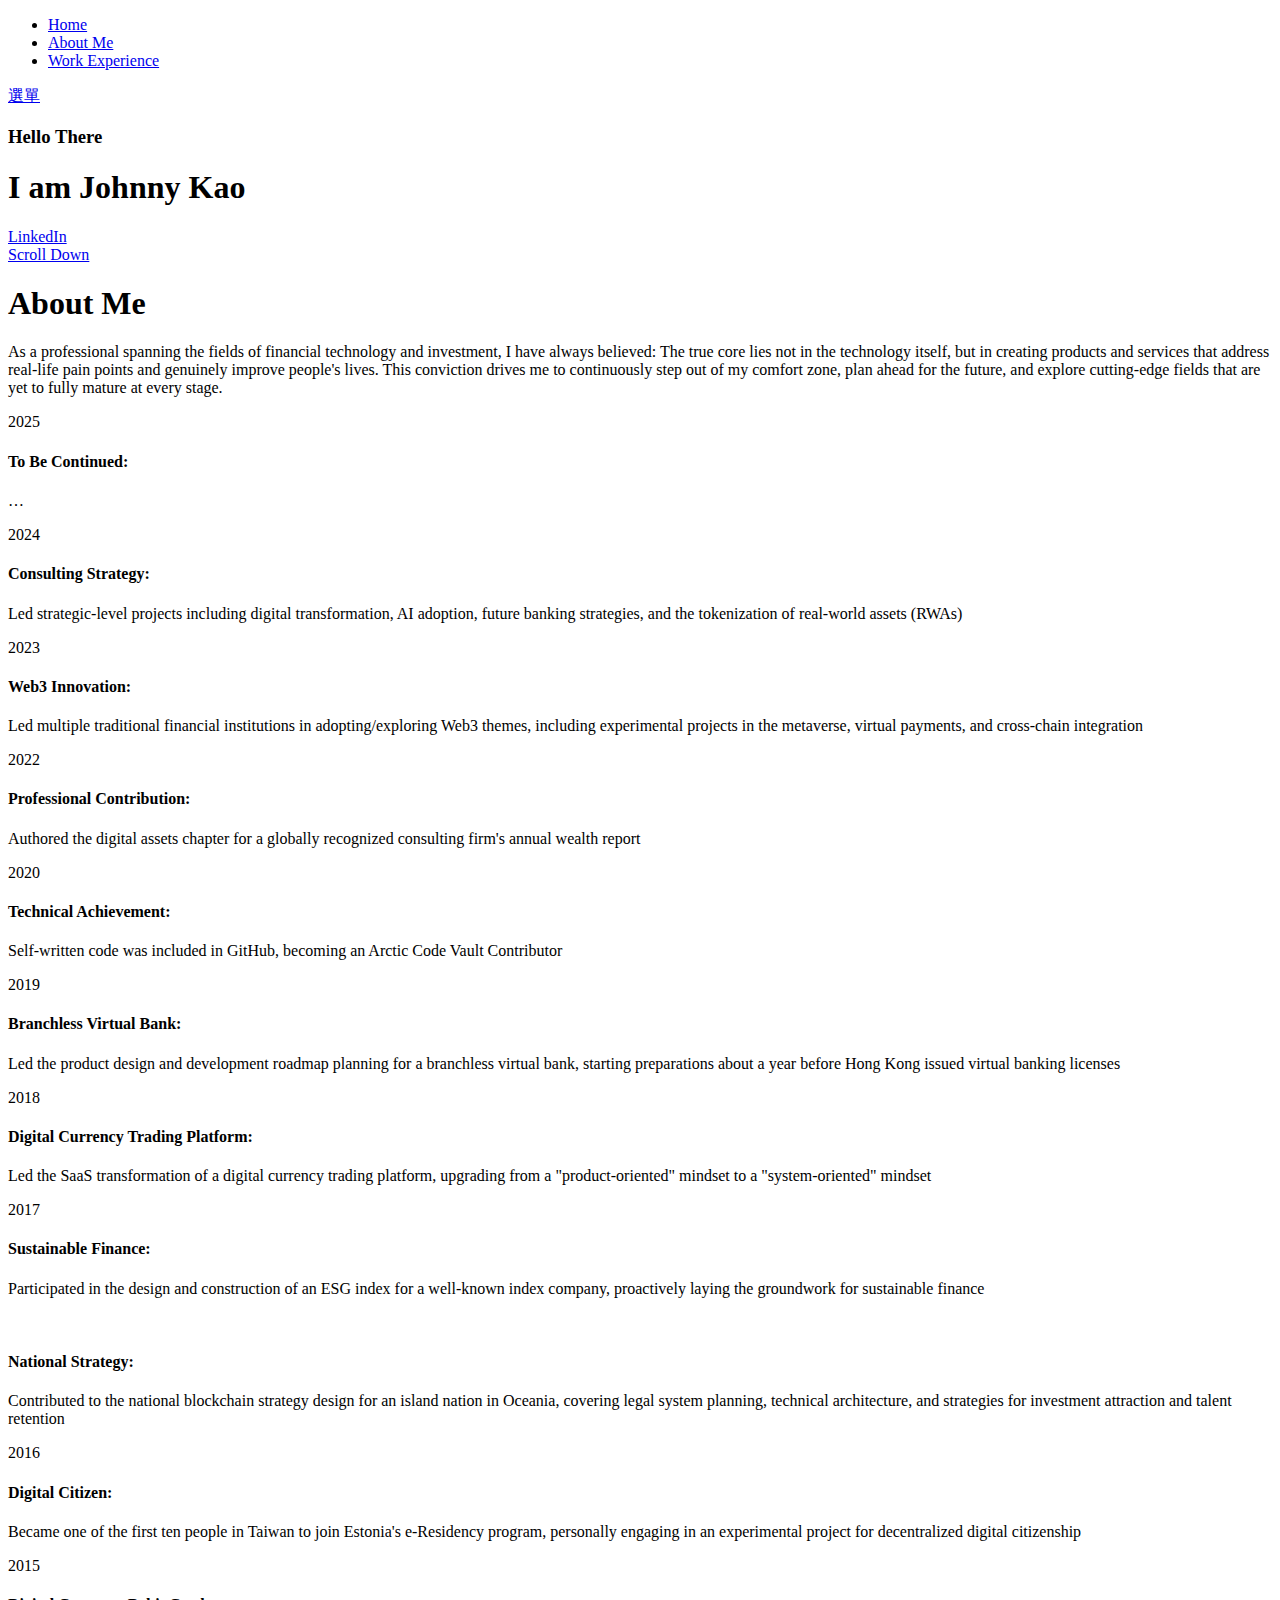
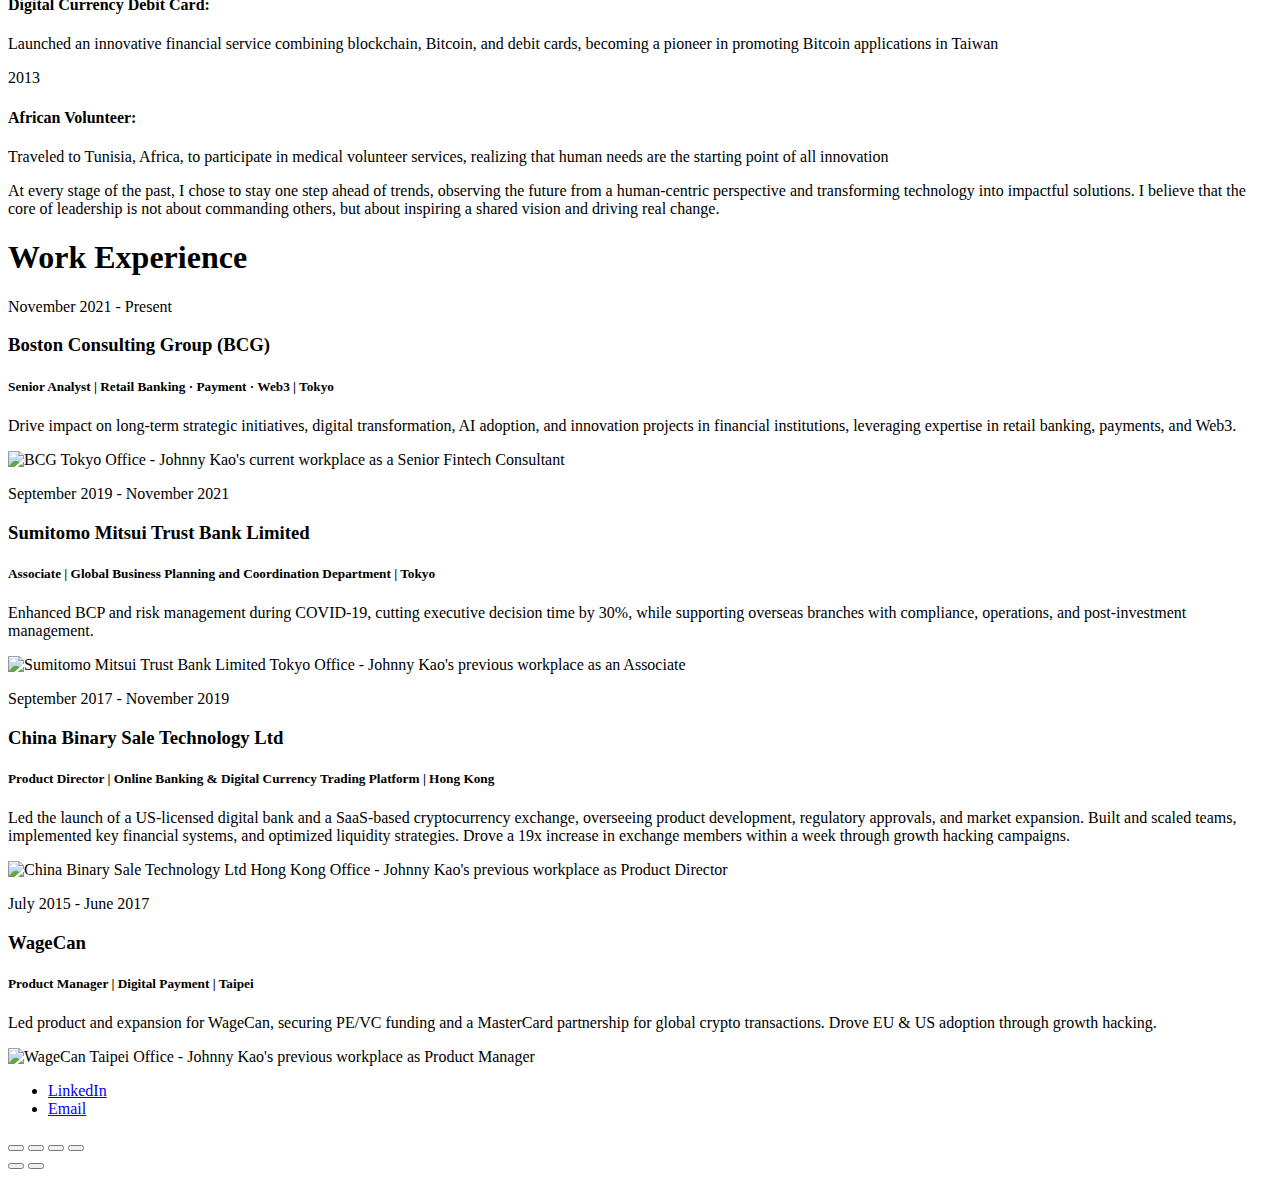
==== index.html @ 80576da8 "Update 20250325_v2" ====
<!DOCTYPE html>
<!--[if lt IE 9 ]><html class="no-js oldie" lang="en"> <![endif]-->
<!--[if IE 9 ]><html class="no-js oldie ie9" lang="en"> <![endif]-->
<!--[if (gte IE 9)|!(IE)]><!-->
<html class="no-js" lang="en">
<!--<![endif]-->

<head>
    <!--- basic page needs
    ================================================== -->
    <meta charset="utf-8">
    <title>Johnny Kao | Tokyo Fintech Consultant | Digital Transformation Expert</title>
    <meta name="description" content="Johnny Kao is a Tokyo-based fintech consultant specializing in digital transformation, retail banking, PE/VC, and Web3 blockchain. Expert in financial technology consulting, digital banking optimization, and blockchain strategy in Tokyo.">
    <meta name="keywords" content="Tokyo fintech consultant, digital transformation, retail banking, PE/VC, Web3 blockchain, financial technology, digital banking, blockchain strategy, Tokyo consultant">
    <meta name="author" content="Johnny Kao">
    
    <!-- Open Graph / Facebook -->
    <meta property="og:type" content="website">
    <meta property="og:url" content="https://johnnykao.com/">
    <meta property="og:title" content="Johnny Kao | Tokyo Fintech Consultant">
    <meta property="og:description" content="Expert fintech consulting services in Tokyo specializing in digital transformation, retail banking, PE/VC, and Web3 blockchain.">
    <meta property="og:image" content="images/hero-bg.jpg">

    <!-- Twitter -->
    <meta property="twitter:card" content="summary_large_image">
    <meta property="twitter:url" content="https://johnnykao.com/">
    <meta property="twitter:title" content="Johnny Kao | Tokyo Fintech Consultant">
    <meta property="twitter:description" content="Expert fintech consulting services in Tokyo specializing in digital transformation, retail banking, PE/VC, and Web3 blockchain.">
    <meta property="twitter:image" content="images/hero-bg.jpg">

    <!-- mobile specific metas
    ================================================== -->
    <meta name="viewport" content="width=device-width, initial-scale=1">
    <!-- CSS
    ================================================== -->
    <link rel="stylesheet" href="css/base.css">
    <link rel="stylesheet" href="css/vendor.css">
    <link rel="stylesheet" href="css/main.css">
    <link rel="stylesheet" href="css/custom.css">
    <!-- script
    ================================================== -->
    <script async src="//busuanzi.ibruce.info/busuanzi/2.3/busuanzi.pure.mini.js"></script>
    <script src="js/modernizr.js" defer></script>
    <script src="js/pace.min.js" defer></script>
    <!-- favicons
    ================================================== -->
    <link rel="shortcut icon" href="favicon.ico" type="image/x-icon">
    <link rel="icon" href="favicon.ico" type="image/x-icon">
    <!-- 结构化数据 -->
    <script type="application/ld+json">
    {
      "@context": "https://schema.org",
      "@type": "Person",
      "name": "Johnny Kao",
      "jobTitle": "Senior Fintech Consultant",
      "url": "https://johnnykao.com",
      "sameAs": [
        "https://linkedin.johnnykao.com/"
      ],
      "knowsAbout": ["Digital Transformation", "Retail Banking", "PE/VC", "Web3 Blockchain", "Fintech"],
      "worksFor": {
        "@type": "Organization",
        "name": "Boston Consulting Group (BCG)",
        "location": "Tokyo"
      }
    }
    </script>
    <!-- 预加载关键资源 -->
    <link rel="preload" href="js/jquery-3.2.1.min.js" as="script">
    <link rel="preload" href="js/main.js" as="script">

    <!-- Google tag (gtag.js) -->
<script async src="https://www.googletagmanager.com/gtag/js?id=G-J03Z8DF9NX"></script>
<script>
  window.dataLayer = window.dataLayer || [];
  function gtag(){dataLayer.push(arguments);}
  gtag('js', new Date());

  gtag('config', 'G-J03Z8DF9NX');
</script>
</head>

<body id="top">
    <!-- header
    ================================================== -->
    <header class="s-header">
<!--         <div class="header-logo">
            <a class="site-logo" href="index.html"><img src="images/logo.png" alt="Homepage"></a>
        </div> -->
        <nav class="header-nav-wrap">
            <ul class="header-nav">
                <li><a href="#home" class="nav-link">Home</a></li>
                <li><a href="#about" class="nav-link">About Me</a></li>
                <li><a href="#work-experience" class="nav-link">Work Experience</a></li>
            </ul>
        </nav>
        <a class="header-menu-toggle" href="#0"><span>選單</span></a>
    </header> <!-- end s-header -->
    <!-- home
   ================================================== -->
    <section id="home" class="s-home page-hero target-section" data-parallax="scroll" data-image-src="images/hero-bg.jpg" data-natural-width=3000 data-natural-height=2000 data-position-y=center>
        <div class="overlay"></div>
        <!-- <div class="shadow-overlay"></div> -->
        <div class="home-content">
            <div class="row home-content__main">
                <h3>Hello There</h3>
                <h1>
                    I am Johnny Kao <br>
                </h1>
                <div class="home-content__buttons">
<!--                     <a href="https://indeedinvest.info/blog/" class="btn btn--stroke" target="_blank">
                        企鵝旅行手札
                    </a> -->
                    <a href="https://linkedin.johnnykao.com/" class="btn btn--stroke" target="_blank">
                        LinkedIn
                    </a>
                </div>
                <div class="home-content__scroll">
                    <a href="#about" class="scroll-link smoothscroll">
                        <span>Scroll Down</span>
                    </a>
                </div>
            </div>
        </div> <!-- end home-content -->
    </section> <!-- end s-home -->
    <!-- about
    ================================================== -->
    <section id="about" class="s-about target-section">
        <div class="row narrow text-center">
            <div class="col-full">
                <h1>About Me</h1>
            </div>
        </div>
        
        <div class="row narrow has-bottom-sep">
            <!-- 分割线会显示在这里 -->
        </div>

        <div class="row narrow">
			<div class="col-full text-center">
                <div class="about-text">
                    
                    <p>As a professional spanning the fields of financial technology and investment, I have always believed:

<bold>The true core lies not in the technology itself, but in creating products and services that address real-life pain points and genuinely improve people's lives.</bold>

This conviction drives me to continuously step out of my comfort zone, plan ahead for the future, and explore cutting-edge fields that are yet to fully mature at every stage.</p>
                </div>
            </div>
        </div>

        <!-- 时间轴部分 -->
<div class="row">
    <div class="col-full">
        <div class="milestone-timeline">
            <div class="milestone-item">
                <div class="milestone-year">2025</div>
                <div class="milestone-content">
                    <h4>To Be Continued:</h4>
                    <p>…</p>
                </div>
            </div>

            <div class="milestone-item">
                <div class="milestone-year">2024</div>
                <div class="milestone-content">
                    <h4>Consulting Strategy:</h4>
                    <p>Led strategic-level projects including digital transformation, AI adoption, future banking strategies, and the tokenization of real-world assets (RWAs)</p>
                </div>
            </div>

            <div class="milestone-item">
                <div class="milestone-year">2023</div>
                <div class="milestone-content">
                    <h4>Web3 Innovation:</h4>
                    <p>Led multiple traditional financial institutions in adopting/exploring Web3 themes, including experimental projects in the metaverse, virtual payments, and cross-chain integration</p>
                </div>
            </div>

            <div class="milestone-item">
                <div class="milestone-year">2022</div>
                <div class="milestone-content">
                    <h4>Professional Contribution:</h4>
                    <p>Authored the digital assets chapter for a globally recognized consulting firm's annual wealth report</p>
                </div>
            </div>

            <div class="milestone-item">
                <div class="milestone-year">2020</div>
                <div class="milestone-content">
                    <h4>Technical Achievement:</h4>
                    <p>Self-written code was included in GitHub, becoming an Arctic Code Vault Contributor</p>
                </div>
            </div>

            <div class="milestone-item">
                <div class="milestone-year">2019</div>
                <div class="milestone-content">
                    <h4>Branchless Virtual Bank:</h4>
                    <p>Led the product design and development roadmap planning for a branchless virtual bank, starting preparations about a year before Hong Kong issued virtual banking licenses</p>
                </div>
            </div>

            <div class="milestone-item">
                <div class="milestone-year">2018</div>
                <div class="milestone-content">
                    <h4>Digital Currency Trading Platform:</h4>
                    <p>Led the SaaS transformation of a digital currency trading platform, upgrading from a "product-oriented" mindset to a "system-oriented" mindset</p>
                </div>
            </div>

            <div class="milestone-item">
                <div class="milestone-year">2017</div>
                <div class="milestone-content">
                    <h4>Sustainable Finance:</h4>
                    <p>Participated in the design and construction of an ESG index for a well-known index company, proactively laying the groundwork for sustainable finance</p>
                    <br>
                    <h4>National Strategy:</h4>
                    <p>Contributed to the national blockchain strategy design for an island nation in Oceania, covering legal system planning, technical architecture, and strategies for investment attraction and talent retention</p>
                </div>
            </div>

            <div class="milestone-item">
                <div class="milestone-year">2016</div>
                <div class="milestone-content">
                    <h4>Digital Citizen:</h4>
                    <p>Became one of the first ten people in Taiwan to join Estonia's e-Residency program, personally engaging in an experimental project for decentralized digital citizenship</p>
                </div>
            </div>

            <div class="milestone-item">
                <div class="milestone-year">2015</div>
                <div class="milestone-content">
                    <h4>Digital Currency Debit Card:</h4>
                    <p>Launched an innovative financial service combining blockchain, Bitcoin, and debit cards, becoming a pioneer in promoting Bitcoin applications in Taiwan</p>
                </div>
            </div>

            <div class="milestone-item">
                <div class="milestone-year">2013</div>
                <div class="milestone-content">
                    <h4>African Volunteer:</h4>
                    <p>Traveled to Tunisia, Africa, to participate in medical volunteer services, realizing that human needs are the starting point of all innovation</p>
                </div>
            </div>
        </div>

        <div class="milestone-outro">
            <p>At every stage of the past, I chose to stay one step ahead of trends, observing the future from a human-centric perspective and transforming technology into impactful solutions. I believe that the core of leadership is not about commanding others, but about inspiring a shared vision and driving real change.</p>
        </div>
    </div>
</div>
</section>
    <!-- Work Experience 部分 -->
    <section id="work-experience" class="about-content--timeline">
        <div class="row narrow text-center">
            <div class="col-full">
                <h1>Work Experience</h1>
            </div>
        </div>
        
        <div class="row narrow has-bottom-sep">
            <!-- 分割线 -->
        </div>

        <div class="row about-content work-item">
            <!-- BCG -->
            <div class="col-six tab-full left">
                <div class="timeline__block">
                    <div class="timeline__header">
                        <p class="timeline__timeframe">November 2021 - Present</p>
                        <h3>Boston Consulting Group (BCG)</h3>
                        <h5>Senior Analyst | Retail Banking · Payment · Web3 | Tokyo</h5>
                    </div>
                    <div class="timeline__desc">
                        <p>Drive impact on long-term strategic initiatives, digital transformation, AI adoption, and innovation projects in financial institutions, leveraging expertise in retail banking, payments, and Web3.</p>
                    </div>
                </div>
            </div>
            <div class="col-six tab-full right">
                <div class="work-image">
                    <img src="images/bcg.jpg" alt="BCG Tokyo Office - Johnny Kao's current workplace as a Senior Fintech Consultant">
                </div>
            </div>
            </div>

        <div class="row about-content work-item">
            <!-- SMTB -->
            <div class="col-six tab-full left">
					<div class="timeline__block">
                        <div class="timeline__header">
                        <p class="timeline__timeframe">September 2019 - November 2021</p>
                        <h3>Sumitomo Mitsui Trust Bank Limited</h3>
                        <h5>Associate | Global Business Planning and Coordination Department | Tokyo</h5>
                        </div>
                        <div class="timeline__desc">
                        <p>Enhanced BCP and risk management during COVID-19, cutting executive decision time by 30%, while supporting overseas branches with compliance, operations, and post-investment management.</p>
                    </div>
                </div>
            </div>
            <div class="col-six tab-full right">
                <div class="work-image">
                    <img src="images/smtb.jpg" alt="Sumitomo Mitsui Trust Bank Limited Tokyo Office - Johnny Kao's previous workplace as an Associate">
                </div>
            </div>
                    </div>

        <div class="row about-content work-item">
            <!-- China Binary -->
            <div class="col-six tab-full left">
                    <div class="timeline__block">
                        <div class="timeline__header">
                        <p class="timeline__timeframe">September 2017 - November 2019</p>
                        <h3>China Binary Sale Technology Ltd</h3>
                        <h5>Product Director | Online Banking & Digital Currency Trading Platform | Hong Kong</h5>
                        </div>
                        <div class="timeline__desc">
                        <p>Led the launch of a US-licensed digital bank and a SaaS-based cryptocurrency exchange, overseeing product development, regulatory approvals, and market expansion. Built and scaled teams, implemented key financial systems, and optimized liquidity strategies. Drove a 19x increase in exchange members within a week through growth hacking campaigns.</p>
                        </div>
                        </div>
                        </div>
            <div class="col-six tab-full right">
                <div class="work-image">
                    <img src="images/online-bank.jpg" alt="China Binary Sale Technology Ltd Hong Kong Office - Johnny Kao's previous workplace as Product Director">
                </div>
            </div>
        </div>

        <div class="row about-content work-item">
            <!-- WageCan -->
            <div class="col-six tab-full left">
                    <div class="timeline__block">
                        <div class="timeline__header">
                        <p class="timeline__timeframe">July 2015 - June 2017</p>
                        <h3>WageCan</h3>
                        <h5>Product Manager | Digital Payment | Taipei</h5>
                        </div>
                        <div class="timeline__desc">
                        <p>Led product and expansion for WageCan, securing PE/VC funding and a MasterCard partnership for global crypto transactions. Drove EU & US adoption through growth hacking.</p>
                    </div>
                        </div>
                        </div>
            <div class="col-six tab-full right">
                <div class="work-image">
                    <img src="images/wagecan.jpg" alt="WageCan Taipei Office - Johnny Kao's previous workplace as Product Manager">
                </div>
            </div>
        </div>
    </section>
    <!-- footer
    ================================================== -->
    <footer>
        <div class="row">
            <div class="col-full">
                <ul class="footer-social">
                    <li>
                        <a rel="external nofollow" href="https://linkedin.johnnykao.com/" target="_blank">
                            <i class="im im-linkedin" aria-hidden="true"></i>
                            <span>LinkedIn</span>
                        </a>
                    </li>
                    <li>
                        <a href="mailto:johnnykao.biz@gmail.com?subject=Greeting%20via%20johnnykao.com">
                            <i class="im im-mail" aria-hidden="true"></i>
                            <span>Email</span>
                        </a>
                    </li>
                </ul>
                <div class="go-top">
                    <a class="smoothscroll" title="Back to Top" href="#top">
                        <i class="im im-arrow-up" aria-hidden="true"></i>
                    </a>
                </div>
            </div>
        </div>
    </footer>
    <!-- photoswipe background
    ================================================== -->
    <div aria-hidden="true" class="pswp" role="dialog" tabindex="-1">
        <div class="pswp__bg"></div>
        <div class="pswp__scroll-wrap">
            <div class="pswp__container">
                <div class="pswp__item"></div>
                <div class="pswp__item"></div>
                <div class="pswp__item"></div>
            </div>
            <div class="pswp__ui pswp__ui--hidden">
                <div class="pswp__top-bar">
                    <div class="pswp__counter"></div><button class="pswp__button pswp__button--close" title="Close (Esc)"></button> <button class="pswp__button pswp__button--share" title="Share"></button> <button class="pswp__button pswp__button--fs" title="Toggle fullscreen"></button> <button class="pswp__button pswp__button--zoom" title="Zoom in/out"></button>
                    <div class="pswp__preloader">
                        <div class="pswp__preloader__icn">
                            <div class="pswp__preloader__cut">
                                <div class="pswp__preloader__donut"></div>
                            </div>
                        </div>
                    </div>
                </div>
                <div class="pswp__share-modal pswp__share-modal--hidden pswp__single-tap">
                    <div class="pswp__share-tooltip"></div>
                </div><button class="pswp__button pswp__button--arrow--left" title="Previous (arrow left)"></button> <button class="pswp__button pswp__button--arrow--right" title="Next (arrow right)"></button>
                <div class="pswp__caption">
                    <div class="pswp__caption__center"></div>
                </div>
            </div>
        </div>
    </div><!-- end photoSwipe background -->
    <div id="preloader">
        <div id="loader"></div>
    </div>
    <!-- JavaScript -->
    <script src="js/jquery-3.2.1.min.js"></script>
    <script src="js/plugins.js" defer></script>
    <script src="js/main.js" defer></script>
</body>

</html>
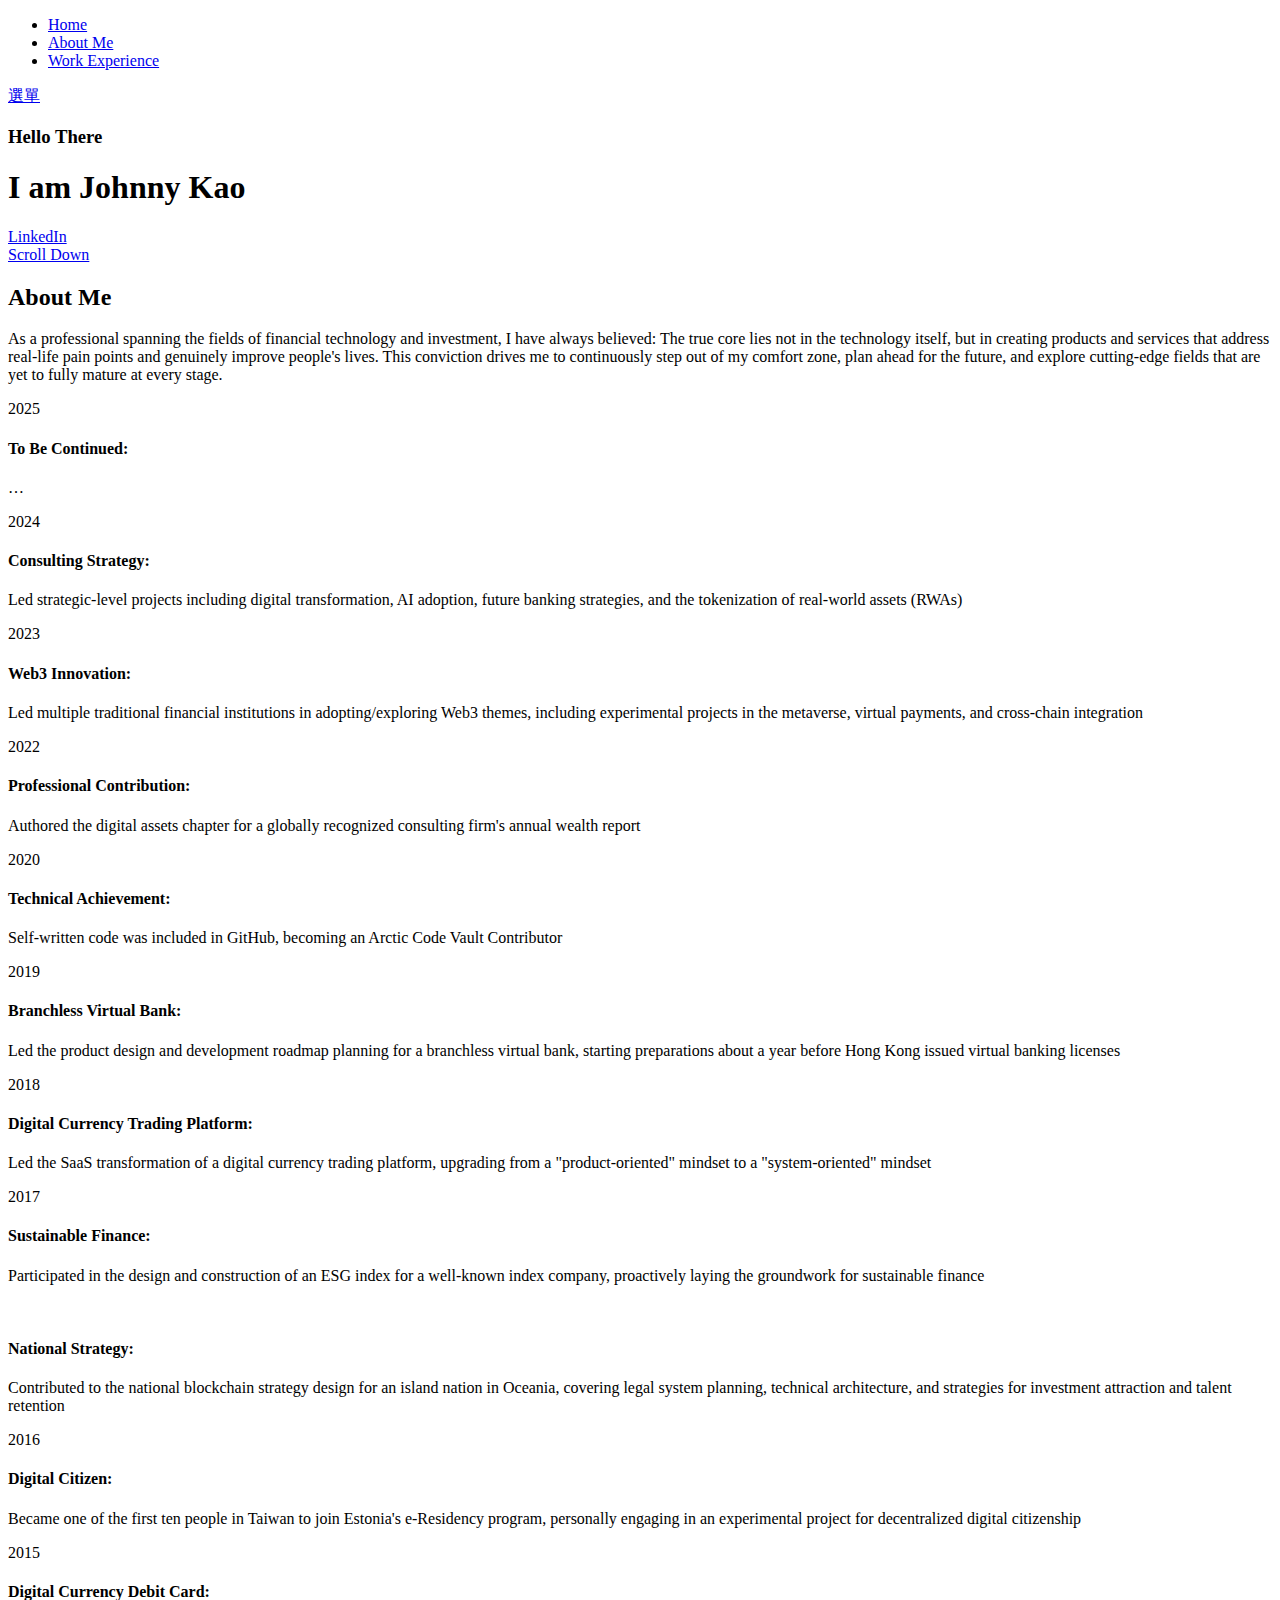
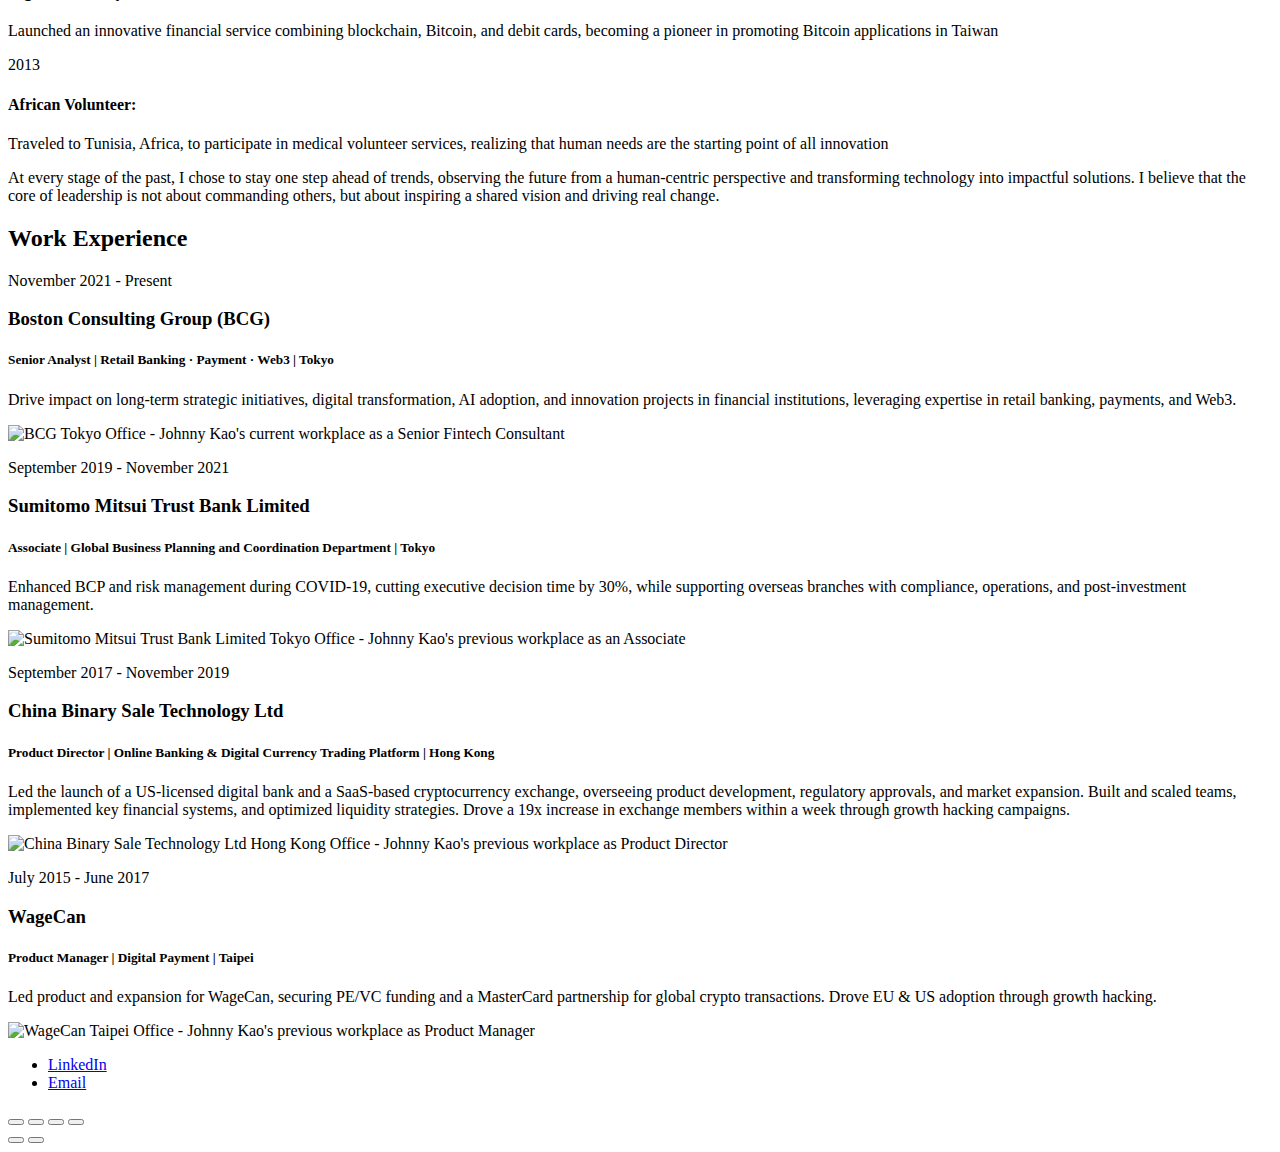
==== commit 336c0bb1: "Update:2025-04-20_v1.1" ====
--- a/index.html
+++ b/index.html
@@ -1,33 +1,35 @@
 <!DOCTYPE html>
-<!--[if lt IE 9 ]><html class="no-js oldie" lang="en"> <![endif]-->
-<!--[if IE 9 ]><html class="no-js oldie ie9" lang="en"> <![endif]-->
-<!--[if (gte IE 9)|!(IE)]><!-->
+<!--[if lt IE 9 ]>
+<html class="no-js oldie" lang="en">
+    <![endif]-->
+<!--[if IE 9 ]>
+    <html class="no-js oldie ie9" lang="en">
+        <![endif]-->
+<!--[if (gte IE 9)|!(IE)]>
+        <!-->
 <html class="no-js" lang="en">
-<!--<![endif]-->
-
-<head>
+  <!--
+            <![endif]-->
+  <head>
     <!--- basic page needs
     ================================================== -->
     <meta charset="utf-8">
-    <title>Johnny Kao | Tokyo Fintech Consultant | Digital Transformation Expert</title>
-    <meta name="description" content="Johnny Kao is a Tokyo-based fintech consultant specializing in digital transformation, retail banking, PE/VC, and Web3 blockchain. Expert in financial technology consulting, digital banking optimization, and blockchain strategy in Tokyo.">
+    <title>Johnny Kao – Tokyo Fintech Consultant | Web3, Digital Banking & Strategy</title>
+    <meta name="description" content="Johnny Kao is a Tokyo-based consultant focused on digital transformation, fintech strategy, Web3, and banking innovation. Explore his experience at BCG, SMTB, and more.">
     <meta name="keywords" content="Tokyo fintech consultant, digital transformation, retail banking, PE/VC, Web3 blockchain, financial technology, digital banking, blockchain strategy, Tokyo consultant">
     <meta name="author" content="Johnny Kao">
-    
     <!-- Open Graph / Facebook -->
     <meta property="og:type" content="website">
     <meta property="og:url" content="https://johnnykao.com/">
     <meta property="og:title" content="Johnny Kao | Tokyo Fintech Consultant">
     <meta property="og:description" content="Expert fintech consulting services in Tokyo specializing in digital transformation, retail banking, PE/VC, and Web3 blockchain.">
     <meta property="og:image" content="images/hero-bg.jpg">
-
     <!-- Twitter -->
     <meta property="twitter:card" content="summary_large_image">
     <meta property="twitter:url" content="https://johnnykao.com/">
     <meta property="twitter:title" content="Johnny Kao | Tokyo Fintech Consultant">
     <meta property="twitter:description" content="Expert fintech consulting services in Tokyo specializing in digital transformation, retail banking, PE/VC, and Web3 blockchain.">
     <meta property="twitter:image" content="images/hero-bg.jpg">
-
     <!-- mobile specific metas
     ================================================== -->
     <meta name="viewport" content="width=device-width, initial-scale=1">
@@ -48,369 +50,361 @@
     <link rel="icon" href="favicon.ico" type="image/x-icon">
     <!-- 结构化数据 -->
     <script type="application/ld+json">
-    {
-      "@context": "https://schema.org",
-      "@type": "Person",
-      "name": "Johnny Kao",
-      "jobTitle": "Senior Fintech Consultant",
-      "url": "https://johnnykao.com",
-      "sameAs": [
-        "https://linkedin.johnnykao.com/"
-      ],
-      "knowsAbout": ["Digital Transformation", "Retail Banking", "PE/VC", "Web3 Blockchain", "Fintech"],
-      "worksFor": {
-        "@type": "Organization",
-        "name": "Boston Consulting Group (BCG)",
-        "location": "Tokyo"
+      {
+        "@context": "https://schema.org",
+        "@type": "WebSite",
+        "name": "Johnny Kao | Official Site",
+        "url": "https://johnnykao.com",
+        "sameAs": ["https://linkedin.johnnykao.com/"],
+        "knowsAbout": ["Digital Transformation", "Retail Banking", "PE/VC", "Web3 Blockchain", "Fintech"]
       }
-    }
     </script>
     <!-- 预加载关键资源 -->
     <link rel="preload" href="js/jquery-3.2.1.min.js" as="script">
     <link rel="preload" href="js/main.js" as="script">
+    <!-- Google tag (gtag.js) -->
+    <script async src="https://www.googletagmanager.com/gtag/js?id=G-J03Z8DF9NX"></script>
+    <script>
+      window.dataLayer = window.dataLayer || [];
 
-    <!-- Google tag (gtag.js) -->
-<script async src="https://www.googletagmanager.com/gtag/js?id=G-J03Z8DF9NX"></script>
-<script>
-  window.dataLayer = window.dataLayer || [];
-  function gtag(){dataLayer.push(arguments);}
-  gtag('js', new Date());
-
-  gtag('config', 'G-J03Z8DF9NX');
-</script>
-</head>
-
-<body id="top">
+      function gtag() {
+        dataLayer.push(arguments);
+      }
+      gtag('js', new Date());
+      gtag('config', 'G-J03Z8DF9NX');
+    </script>
+    <script type="text/javascript">
+      (function(c, l, a, r, i, t, y) {
+        c[a] = c[a] || function() {
+          (c[a].q = c[a].q || []).push(arguments)
+        };
+        t = l.createElement(r);
+        t.async = 1;
+        t.src = "https://www.clarity.ms/tag/" + i;
+        y = l.getElementsByTagName(r)[0];
+        y.parentNode.insertBefore(t, y);
+      })(window, document, "clarity", "script", "qup1qiv7ys");
+    </script>
+  </head>
+  <body id="top">
     <!-- header
     ================================================== -->
     <header class="s-header">
-<!--         <div class="header-logo">
-            <a class="site-logo" href="index.html"><img src="images/logo.png" alt="Homepage"></a>
-        </div> -->
-        <nav class="header-nav-wrap">
-            <ul class="header-nav">
-                <li><a href="#home" class="nav-link">Home</a></li>
-                <li><a href="#about" class="nav-link">About Me</a></li>
-                <li><a href="#work-experience" class="nav-link">Work Experience</a></li>
-            </ul>
-        </nav>
-        <a class="header-menu-toggle" href="#0"><span>選單</span></a>
-    </header> <!-- end s-header -->
+      <!--         <div class="header-logo"><a class="site-logo" href="index.html"><img src="images/logo.png" alt="Homepage"></a></div> -->
+      <nav class="header-nav-wrap">
+        <ul class="header-nav">
+          <li>
+            <a href="#home" class="nav-link">Home</a>
+          </li>
+          <li>
+            <a href="#about" class="nav-link">About Me</a>
+          </li>
+          <li>
+            <a href="#work-experience" class="nav-link">Work Experience</a>
+          </li>
+        </ul>
+      </nav>
+      <a class="header-menu-toggle" href="#0">
+        <span>選單</span>
+      </a>
+    </header>
+    <!-- end s-header -->
     <!-- home
    ================================================== -->
     <section id="home" class="s-home page-hero target-section" data-parallax="scroll" data-image-src="images/hero-bg.jpg" data-natural-width=3000 data-natural-height=2000 data-position-y=center>
-        <div class="overlay"></div>
-        <!-- <div class="shadow-overlay"></div> -->
-        <div class="home-content">
-            <div class="row home-content__main">
-                <h3>Hello There</h3>
-                <h1>
-                    I am Johnny Kao <br>
-                </h1>
-                <div class="home-content__buttons">
-<!--                     <a href="https://indeedinvest.info/blog/" class="btn btn--stroke" target="_blank">
+      <div class="overlay"></div>
+      <!-- <div class="shadow-overlay"></div> -->
+      <div class="home-content">
+        <div class="row home-content__main">
+          <h3>Hello There</h3>
+          <h1> I am Johnny Kao <br>
+          </h1>
+          <div class="home-content__buttons">
+            <!--                     <a href="https://indeedinvest.info/blog/" class="btn btn--stroke" target="_blank">
                         企鵝旅行手札
                     </a> -->
-                    <a href="https://linkedin.johnnykao.com/" class="btn btn--stroke" target="_blank">
-                        LinkedIn
-                    </a>
-                </div>
-                <div class="home-content__scroll">
-                    <a href="#about" class="scroll-link smoothscroll">
-                        <span>Scroll Down</span>
-                    </a>
-                </div>
-            </div>
-        </div> <!-- end home-content -->
-    </section> <!-- end s-home -->
+            <a href="https://linkedin.johnnykao.com/" class="btn btn--stroke" target="_blank"> LinkedIn </a>
+          </div>
+          <div class="home-content__scroll">
+            <a href="#about" class="scroll-link smoothscroll">
+              <span>Scroll Down</span>
+            </a>
+          </div>
+        </div>
+      </div>
+      <!-- end home-content -->
+    </section>
+    <!-- end s-home -->
     <!-- about
     ================================================== -->
     <section id="about" class="s-about target-section">
-        <div class="row narrow text-center">
-            <div class="col-full">
-                <h1>About Me</h1>
-            </div>
-        </div>
-        
-        <div class="row narrow has-bottom-sep">
-            <!-- 分割线会显示在这里 -->
-        </div>
-
-        <div class="row narrow">
-			<div class="col-full text-center">
-                <div class="about-text">
-                    
-                    <p>As a professional spanning the fields of financial technology and investment, I have always believed:
-
-<bold>The true core lies not in the technology itself, but in creating products and services that address real-life pain points and genuinely improve people's lives.</bold>
-
-This conviction drives me to continuously step out of my comfort zone, plan ahead for the future, and explore cutting-edge fields that are yet to fully mature at every stage.</p>
-                </div>
-            </div>
-        </div>
-
-        <!-- 时间轴部分 -->
-<div class="row">
-    <div class="col-full">
-        <div class="milestone-timeline">
-            <div class="milestone-item">
-                <div class="milestone-year">2025</div>
-                <div class="milestone-content">
-                    <h4>To Be Continued:</h4>
-                    <p>…</p>
-                </div>
-            </div>
-
-            <div class="milestone-item">
-                <div class="milestone-year">2024</div>
-                <div class="milestone-content">
-                    <h4>Consulting Strategy:</h4>
-                    <p>Led strategic-level projects including digital transformation, AI adoption, future banking strategies, and the tokenization of real-world assets (RWAs)</p>
-                </div>
-            </div>
-
-            <div class="milestone-item">
-                <div class="milestone-year">2023</div>
-                <div class="milestone-content">
-                    <h4>Web3 Innovation:</h4>
-                    <p>Led multiple traditional financial institutions in adopting/exploring Web3 themes, including experimental projects in the metaverse, virtual payments, and cross-chain integration</p>
-                </div>
-            </div>
-
-            <div class="milestone-item">
-                <div class="milestone-year">2022</div>
-                <div class="milestone-content">
-                    <h4>Professional Contribution:</h4>
-                    <p>Authored the digital assets chapter for a globally recognized consulting firm's annual wealth report</p>
-                </div>
-            </div>
-
-            <div class="milestone-item">
-                <div class="milestone-year">2020</div>
-                <div class="milestone-content">
-                    <h4>Technical Achievement:</h4>
-                    <p>Self-written code was included in GitHub, becoming an Arctic Code Vault Contributor</p>
-                </div>
-            </div>
-
-            <div class="milestone-item">
-                <div class="milestone-year">2019</div>
-                <div class="milestone-content">
-                    <h4>Branchless Virtual Bank:</h4>
-                    <p>Led the product design and development roadmap planning for a branchless virtual bank, starting preparations about a year before Hong Kong issued virtual banking licenses</p>
-                </div>
-            </div>
-
-            <div class="milestone-item">
-                <div class="milestone-year">2018</div>
-                <div class="milestone-content">
-                    <h4>Digital Currency Trading Platform:</h4>
-                    <p>Led the SaaS transformation of a digital currency trading platform, upgrading from a "product-oriented" mindset to a "system-oriented" mindset</p>
-                </div>
-            </div>
-
-            <div class="milestone-item">
-                <div class="milestone-year">2017</div>
-                <div class="milestone-content">
-                    <h4>Sustainable Finance:</h4>
-                    <p>Participated in the design and construction of an ESG index for a well-known index company, proactively laying the groundwork for sustainable finance</p>
-                    <br>
-                    <h4>National Strategy:</h4>
-                    <p>Contributed to the national blockchain strategy design for an island nation in Oceania, covering legal system planning, technical architecture, and strategies for investment attraction and talent retention</p>
-                </div>
-            </div>
-
-            <div class="milestone-item">
-                <div class="milestone-year">2016</div>
-                <div class="milestone-content">
-                    <h4>Digital Citizen:</h4>
-                    <p>Became one of the first ten people in Taiwan to join Estonia's e-Residency program, personally engaging in an experimental project for decentralized digital citizenship</p>
-                </div>
-            </div>
-
-            <div class="milestone-item">
-                <div class="milestone-year">2015</div>
-                <div class="milestone-content">
-                    <h4>Digital Currency Debit Card:</h4>
-                    <p>Launched an innovative financial service combining blockchain, Bitcoin, and debit cards, becoming a pioneer in promoting Bitcoin applications in Taiwan</p>
-                </div>
-            </div>
-
-            <div class="milestone-item">
-                <div class="milestone-year">2013</div>
-                <div class="milestone-content">
-                    <h4>African Volunteer:</h4>
-                    <p>Traveled to Tunisia, Africa, to participate in medical volunteer services, realizing that human needs are the starting point of all innovation</p>
-                </div>
-            </div>
-        </div>
-
-        <div class="milestone-outro">
+      <div class="row narrow text-center">
+        <div class="col-full">
+          <h2>About Me</h2>
+        </div>
+      </div>
+      <div class="row narrow has-bottom-sep">
+        <!-- 分割线会显示在这里 -->
+      </div>
+      <div class="row narrow">
+        <div class="col-full text-center">
+          <div class="about-text">
+            <p>As a professional spanning the fields of financial technology and investment, I have always believed: <bold>The true core lies not in the technology itself, but in creating products and services that address real-life pain points and genuinely improve people's lives.</bold> This conviction drives me to continuously step out of my comfort zone, plan ahead for the future, and explore cutting-edge fields that are yet to fully mature at every stage. </p>
+          </div>
+        </div>
+      </div>
+      <!-- 时间轴部分 -->
+      <div class="row">
+        <div class="col-full">
+          <div class="milestone-timeline">
+            <div class="milestone-item">
+              <div class="milestone-year">2025</div>
+              <div class="milestone-content">
+                <h4>To Be Continued:</h4>
+                <p>…</p>
+              </div>
+            </div>
+            <div class="milestone-item">
+              <div class="milestone-year">2024</div>
+              <div class="milestone-content">
+                <h4>Consulting Strategy:</h4>
+                <p>Led strategic-level projects including digital transformation, AI adoption, future banking strategies, and the tokenization of real-world assets (RWAs)</p>
+              </div>
+            </div>
+            <div class="milestone-item">
+              <div class="milestone-year">2023</div>
+              <div class="milestone-content">
+                <h4>Web3 Innovation:</h4>
+                <p>Led multiple traditional financial institutions in adopting/exploring Web3 themes, including experimental projects in the metaverse, virtual payments, and cross-chain integration</p>
+              </div>
+            </div>
+            <div class="milestone-item">
+              <div class="milestone-year">2022</div>
+              <div class="milestone-content">
+                <h4>Professional Contribution:</h4>
+                <p>Authored the digital assets chapter for a globally recognized consulting firm's annual wealth report</p>
+              </div>
+            </div>
+            <div class="milestone-item">
+              <div class="milestone-year">2020</div>
+              <div class="milestone-content">
+                <h4>Technical Achievement:</h4>
+                <p>Self-written code was included in GitHub, becoming an Arctic Code Vault Contributor</p>
+              </div>
+            </div>
+            <div class="milestone-item">
+              <div class="milestone-year">2019</div>
+              <div class="milestone-content">
+                <h4>Branchless Virtual Bank:</h4>
+                <p>Led the product design and development roadmap planning for a branchless virtual bank, starting preparations about a year before Hong Kong issued virtual banking licenses</p>
+              </div>
+            </div>
+            <div class="milestone-item">
+              <div class="milestone-year">2018</div>
+              <div class="milestone-content">
+                <h4>Digital Currency Trading Platform:</h4>
+                <p>Led the SaaS transformation of a digital currency trading platform, upgrading from a "product-oriented" mindset to a "system-oriented" mindset</p>
+              </div>
+            </div>
+            <div class="milestone-item">
+              <div class="milestone-year">2017</div>
+              <div class="milestone-content">
+                <h4>Sustainable Finance:</h4>
+                <p>Participated in the design and construction of an ESG index for a well-known index company, proactively laying the groundwork for sustainable finance</p>
+                <br>
+                <h4>National Strategy:</h4>
+                <p>Contributed to the national blockchain strategy design for an island nation in Oceania, covering legal system planning, technical architecture, and strategies for investment attraction and talent retention</p>
+              </div>
+            </div>
+            <div class="milestone-item">
+              <div class="milestone-year">2016</div>
+              <div class="milestone-content">
+                <h4>Digital Citizen:</h4>
+                <p>Became one of the first ten people in Taiwan to join Estonia's e-Residency program, personally engaging in an experimental project for decentralized digital citizenship</p>
+              </div>
+            </div>
+            <div class="milestone-item">
+              <div class="milestone-year">2015</div>
+              <div class="milestone-content">
+                <h4>Digital Currency Debit Card:</h4>
+                <p>Launched an innovative financial service combining blockchain, Bitcoin, and debit cards, becoming a pioneer in promoting Bitcoin applications in Taiwan</p>
+              </div>
+            </div>
+            <div class="milestone-item">
+              <div class="milestone-year">2013</div>
+              <div class="milestone-content">
+                <h4>African Volunteer:</h4>
+                <p>Traveled to Tunisia, Africa, to participate in medical volunteer services, realizing that human needs are the starting point of all innovation</p>
+              </div>
+            </div>
+          </div>
+          <div class="milestone-outro">
             <p>At every stage of the past, I chose to stay one step ahead of trends, observing the future from a human-centric perspective and transforming technology into impactful solutions. I believe that the core of leadership is not about commanding others, but about inspiring a shared vision and driving real change.</p>
-        </div>
-    </div>
-</div>
-</section>
+          </div>
+        </div>
+      </div>
+    </section>
     <!-- Work Experience 部分 -->
     <section id="work-experience" class="about-content--timeline">
-        <div class="row narrow text-center">
-            <div class="col-full">
-                <h1>Work Experience</h1>
-            </div>
-        </div>
-        
-        <div class="row narrow has-bottom-sep">
-            <!-- 分割线 -->
-        </div>
-
-        <div class="row about-content work-item">
-            <!-- BCG -->
-            <div class="col-six tab-full left">
-                <div class="timeline__block">
-                    <div class="timeline__header">
-                        <p class="timeline__timeframe">November 2021 - Present</p>
-                        <h3>Boston Consulting Group (BCG)</h3>
-                        <h5>Senior Analyst | Retail Banking · Payment · Web3 | Tokyo</h5>
-                    </div>
-                    <div class="timeline__desc">
-                        <p>Drive impact on long-term strategic initiatives, digital transformation, AI adoption, and innovation projects in financial institutions, leveraging expertise in retail banking, payments, and Web3.</p>
-                    </div>
-                </div>
-            </div>
-            <div class="col-six tab-full right">
-                <div class="work-image">
-                    <img src="images/bcg.jpg" alt="BCG Tokyo Office - Johnny Kao's current workplace as a Senior Fintech Consultant">
-                </div>
-            </div>
-            </div>
-
-        <div class="row about-content work-item">
-            <!-- SMTB -->
-            <div class="col-six tab-full left">
-					<div class="timeline__block">
-                        <div class="timeline__header">
-                        <p class="timeline__timeframe">September 2019 - November 2021</p>
-                        <h3>Sumitomo Mitsui Trust Bank Limited</h3>
-                        <h5>Associate | Global Business Planning and Coordination Department | Tokyo</h5>
-                        </div>
-                        <div class="timeline__desc">
-                        <p>Enhanced BCP and risk management during COVID-19, cutting executive decision time by 30%, while supporting overseas branches with compliance, operations, and post-investment management.</p>
-                    </div>
-                </div>
-            </div>
-            <div class="col-six tab-full right">
-                <div class="work-image">
-                    <img src="images/smtb.jpg" alt="Sumitomo Mitsui Trust Bank Limited Tokyo Office - Johnny Kao's previous workplace as an Associate">
-                </div>
-            </div>
-                    </div>
-
-        <div class="row about-content work-item">
-            <!-- China Binary -->
-            <div class="col-six tab-full left">
-                    <div class="timeline__block">
-                        <div class="timeline__header">
-                        <p class="timeline__timeframe">September 2017 - November 2019</p>
-                        <h3>China Binary Sale Technology Ltd</h3>
-                        <h5>Product Director | Online Banking & Digital Currency Trading Platform | Hong Kong</h5>
-                        </div>
-                        <div class="timeline__desc">
-                        <p>Led the launch of a US-licensed digital bank and a SaaS-based cryptocurrency exchange, overseeing product development, regulatory approvals, and market expansion. Built and scaled teams, implemented key financial systems, and optimized liquidity strategies. Drove a 19x increase in exchange members within a week through growth hacking campaigns.</p>
-                        </div>
-                        </div>
-                        </div>
-            <div class="col-six tab-full right">
-                <div class="work-image">
-                    <img src="images/online-bank.jpg" alt="China Binary Sale Technology Ltd Hong Kong Office - Johnny Kao's previous workplace as Product Director">
-                </div>
-            </div>
-        </div>
-
-        <div class="row about-content work-item">
-            <!-- WageCan -->
-            <div class="col-six tab-full left">
-                    <div class="timeline__block">
-                        <div class="timeline__header">
-                        <p class="timeline__timeframe">July 2015 - June 2017</p>
-                        <h3>WageCan</h3>
-                        <h5>Product Manager | Digital Payment | Taipei</h5>
-                        </div>
-                        <div class="timeline__desc">
-                        <p>Led product and expansion for WageCan, securing PE/VC funding and a MasterCard partnership for global crypto transactions. Drove EU & US adoption through growth hacking.</p>
-                    </div>
-                        </div>
-                        </div>
-            <div class="col-six tab-full right">
-                <div class="work-image">
-                    <img src="images/wagecan.jpg" alt="WageCan Taipei Office - Johnny Kao's previous workplace as Product Manager">
-                </div>
-            </div>
-        </div>
+      <div class="row narrow text-center">
+        <div class="col-full">
+          <h2>Work Experience</h2>
+        </div>
+      </div>
+      <div class="row narrow has-bottom-sep">
+        <!-- 分割线 -->
+      </div>
+      <div class="row about-content work-item">
+        <!-- BCG -->
+        <div class="col-six tab-full left">
+          <div class="timeline__block">
+            <div class="timeline__header">
+              <p class="timeline__timeframe">November 2021 - Present</p>
+              <h3>Boston Consulting Group (BCG)</h3>
+              <h5>Senior Analyst | Retail Banking · Payment · Web3 | Tokyo</h5>
+            </div>
+            <div class="timeline__desc">
+              <p>Drive impact on long-term strategic initiatives, digital transformation, AI adoption, and innovation projects in financial institutions, leveraging expertise in retail banking, payments, and Web3.</p>
+            </div>
+          </div>
+        </div>
+        <div class="col-six tab-full right">
+          <div class="work-image">
+            <img src="images/bcg.jpg" alt="BCG Tokyo Office - Johnny Kao's current workplace as a Senior Fintech Consultant">
+          </div>
+        </div>
+      </div>
+      <div class="row about-content work-item">
+        <!-- SMTB -->
+        <div class="col-six tab-full left">
+          <div class="timeline__block">
+            <div class="timeline__header">
+              <p class="timeline__timeframe">September 2019 - November 2021</p>
+              <h3>Sumitomo Mitsui Trust Bank Limited</h3>
+              <h5>Associate | Global Business Planning and Coordination Department | Tokyo</h5>
+            </div>
+            <div class="timeline__desc">
+              <p>Enhanced BCP and risk management during COVID-19, cutting executive decision time by 30%, while supporting overseas branches with compliance, operations, and post-investment management.</p>
+            </div>
+          </div>
+        </div>
+        <div class="col-six tab-full right">
+          <div class="work-image">
+            <img src="images/smtb.jpg" alt="Sumitomo Mitsui Trust Bank Limited Tokyo Office - Johnny Kao's previous workplace as an Associate">
+          </div>
+        </div>
+      </div>
+      <div class="row about-content work-item">
+        <!-- China Binary -->
+        <div class="col-six tab-full left">
+          <div class="timeline__block">
+            <div class="timeline__header">
+              <p class="timeline__timeframe">September 2017 - November 2019</p>
+              <h3>China Binary Sale Technology Ltd</h3>
+              <h5>Product Director | Online Banking & Digital Currency Trading Platform | Hong Kong</h5>
+            </div>
+            <div class="timeline__desc">
+              <p>Led the launch of a US-licensed digital bank and a SaaS-based cryptocurrency exchange, overseeing product development, regulatory approvals, and market expansion. Built and scaled teams, implemented key financial systems, and optimized liquidity strategies. Drove a 19x increase in exchange members within a week through growth hacking campaigns.</p>
+            </div>
+          </div>
+        </div>
+        <div class="col-six tab-full right">
+          <div class="work-image">
+            <img src="images/online-bank.jpg" alt="China Binary Sale Technology Ltd Hong Kong Office - Johnny Kao's previous workplace as Product Director">
+          </div>
+        </div>
+      </div>
+      <div class="row about-content work-item">
+        <!-- WageCan -->
+        <div class="col-six tab-full left">
+          <div class="timeline__block">
+            <div class="timeline__header">
+              <p class="timeline__timeframe">July 2015 - June 2017</p>
+              <h3>WageCan</h3>
+              <h5>Product Manager | Digital Payment | Taipei</h5>
+            </div>
+            <div class="timeline__desc">
+              <p>Led product and expansion for WageCan, securing PE/VC funding and a MasterCard partnership for global crypto transactions. Drove EU & US adoption through growth hacking.</p>
+            </div>
+          </div>
+        </div>
+        <div class="col-six tab-full right">
+          <div class="work-image">
+            <img src="images/wagecan.jpg" alt="WageCan Taipei Office - Johnny Kao's previous workplace as Product Manager">
+          </div>
+        </div>
+      </div>
     </section>
     <!-- footer
     ================================================== -->
     <footer>
-        <div class="row">
-            <div class="col-full">
-                <ul class="footer-social">
-                    <li>
-                        <a rel="external nofollow" href="https://linkedin.johnnykao.com/" target="_blank">
-                            <i class="im im-linkedin" aria-hidden="true"></i>
-                            <span>LinkedIn</span>
-                        </a>
-                    </li>
-                    <li>
-                        <a href="mailto:johnnykao.biz@gmail.com?subject=Greeting%20via%20johnnykao.com">
-                            <i class="im im-mail" aria-hidden="true"></i>
-                            <span>Email</span>
-                        </a>
-                    </li>
-                </ul>
-                <div class="go-top">
-                    <a class="smoothscroll" title="Back to Top" href="#top">
-                        <i class="im im-arrow-up" aria-hidden="true"></i>
-                    </a>
-                </div>
-            </div>
-        </div>
+      <div class="row">
+        <div class="col-full">
+          <ul class="footer-social">
+            <li>
+              <a rel="external nofollow" href="https://linkedin.johnnykao.com/" target="_blank">
+                <i class="im im-linkedin" aria-hidden="true"></i>
+                <span>LinkedIn</span>
+              </a>
+            </li>
+            <li>
+              <a href="mailto:johnnykao.biz@gmail.com?subject=Greeting%20via%20johnnykao.com">
+                <i class="im im-mail" aria-hidden="true"></i>
+                <span>Email</span>
+              </a>
+            </li>
+          </ul>
+          <div class="go-top">
+            <a class="smoothscroll" title="Back to Top" href="#top">
+              <i class="im im-arrow-up" aria-hidden="true"></i>
+            </a>
+          </div>
+        </div>
+      </div>
     </footer>
     <!-- photoswipe background
     ================================================== -->
     <div aria-hidden="true" class="pswp" role="dialog" tabindex="-1">
-        <div class="pswp__bg"></div>
-        <div class="pswp__scroll-wrap">
-            <div class="pswp__container">
-                <div class="pswp__item"></div>
-                <div class="pswp__item"></div>
-                <div class="pswp__item"></div>
-            </div>
-            <div class="pswp__ui pswp__ui--hidden">
-                <div class="pswp__top-bar">
-                    <div class="pswp__counter"></div><button class="pswp__button pswp__button--close" title="Close (Esc)"></button> <button class="pswp__button pswp__button--share" title="Share"></button> <button class="pswp__button pswp__button--fs" title="Toggle fullscreen"></button> <button class="pswp__button pswp__button--zoom" title="Zoom in/out"></button>
-                    <div class="pswp__preloader">
-                        <div class="pswp__preloader__icn">
-                            <div class="pswp__preloader__cut">
-                                <div class="pswp__preloader__donut"></div>
-                            </div>
-                        </div>
-                    </div>
+      <div class="pswp__bg"></div>
+      <div class="pswp__scroll-wrap">
+        <div class="pswp__container">
+          <div class="pswp__item"></div>
+          <div class="pswp__item"></div>
+          <div class="pswp__item"></div>
+        </div>
+        <div class="pswp__ui pswp__ui--hidden">
+          <div class="pswp__top-bar">
+            <div class="pswp__counter"></div>
+            <button class="pswp__button pswp__button--close" title="Close (Esc)"></button>
+            <button class="pswp__button pswp__button--share" title="Share"></button>
+            <button class="pswp__button pswp__button--fs" title="Toggle fullscreen"></button>
+            <button class="pswp__button pswp__button--zoom" title="Zoom in/out"></button>
+            <div class="pswp__preloader">
+              <div class="pswp__preloader__icn">
+                <div class="pswp__preloader__cut">
+                  <div class="pswp__preloader__donut"></div>
                 </div>
-                <div class="pswp__share-modal pswp__share-modal--hidden pswp__single-tap">
-                    <div class="pswp__share-tooltip"></div>
-                </div><button class="pswp__button pswp__button--arrow--left" title="Previous (arrow left)"></button> <button class="pswp__button pswp__button--arrow--right" title="Next (arrow right)"></button>
-                <div class="pswp__caption">
-                    <div class="pswp__caption__center"></div>
-                </div>
-            </div>
-        </div>
-    </div><!-- end photoSwipe background -->
+              </div>
+            </div>
+          </div>
+          <div class="pswp__share-modal pswp__share-modal--hidden pswp__single-tap">
+            <div class="pswp__share-tooltip"></div>
+          </div>
+          <button class="pswp__button pswp__button--arrow--left" title="Previous (arrow left)"></button>
+          <button class="pswp__button pswp__button--arrow--right" title="Next (arrow right)"></button>
+          <div class="pswp__caption">
+            <div class="pswp__caption__center"></div>
+          </div>
+        </div>
+      </div>
+    </div>
+    <!-- end photoSwipe background -->
     <div id="preloader">
-        <div id="loader"></div>
+      <div id="loader"></div>
     </div>
     <!-- JavaScript -->
     <script src="js/jquery-3.2.1.min.js"></script>
     <script src="js/plugins.js" defer></script>
     <script src="js/main.js" defer></script>
-</body>
-
+  </body>
 </html>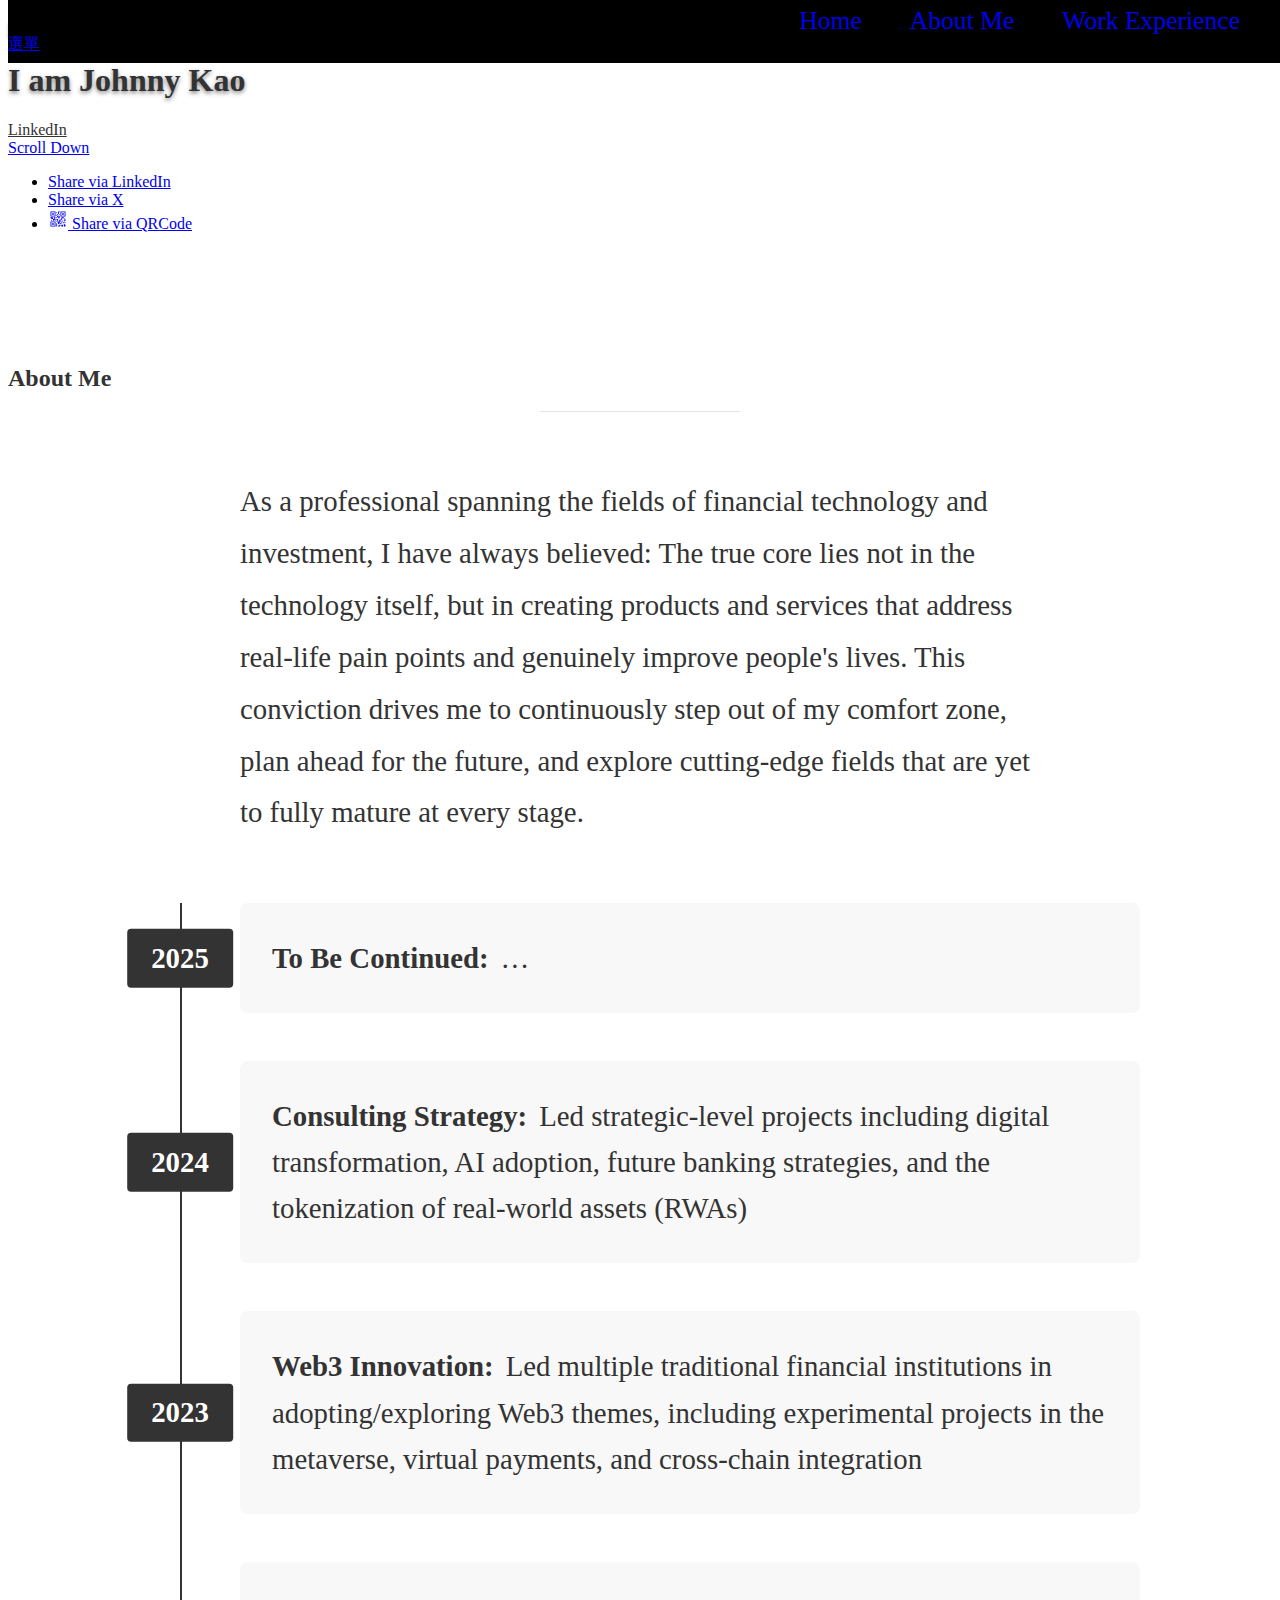
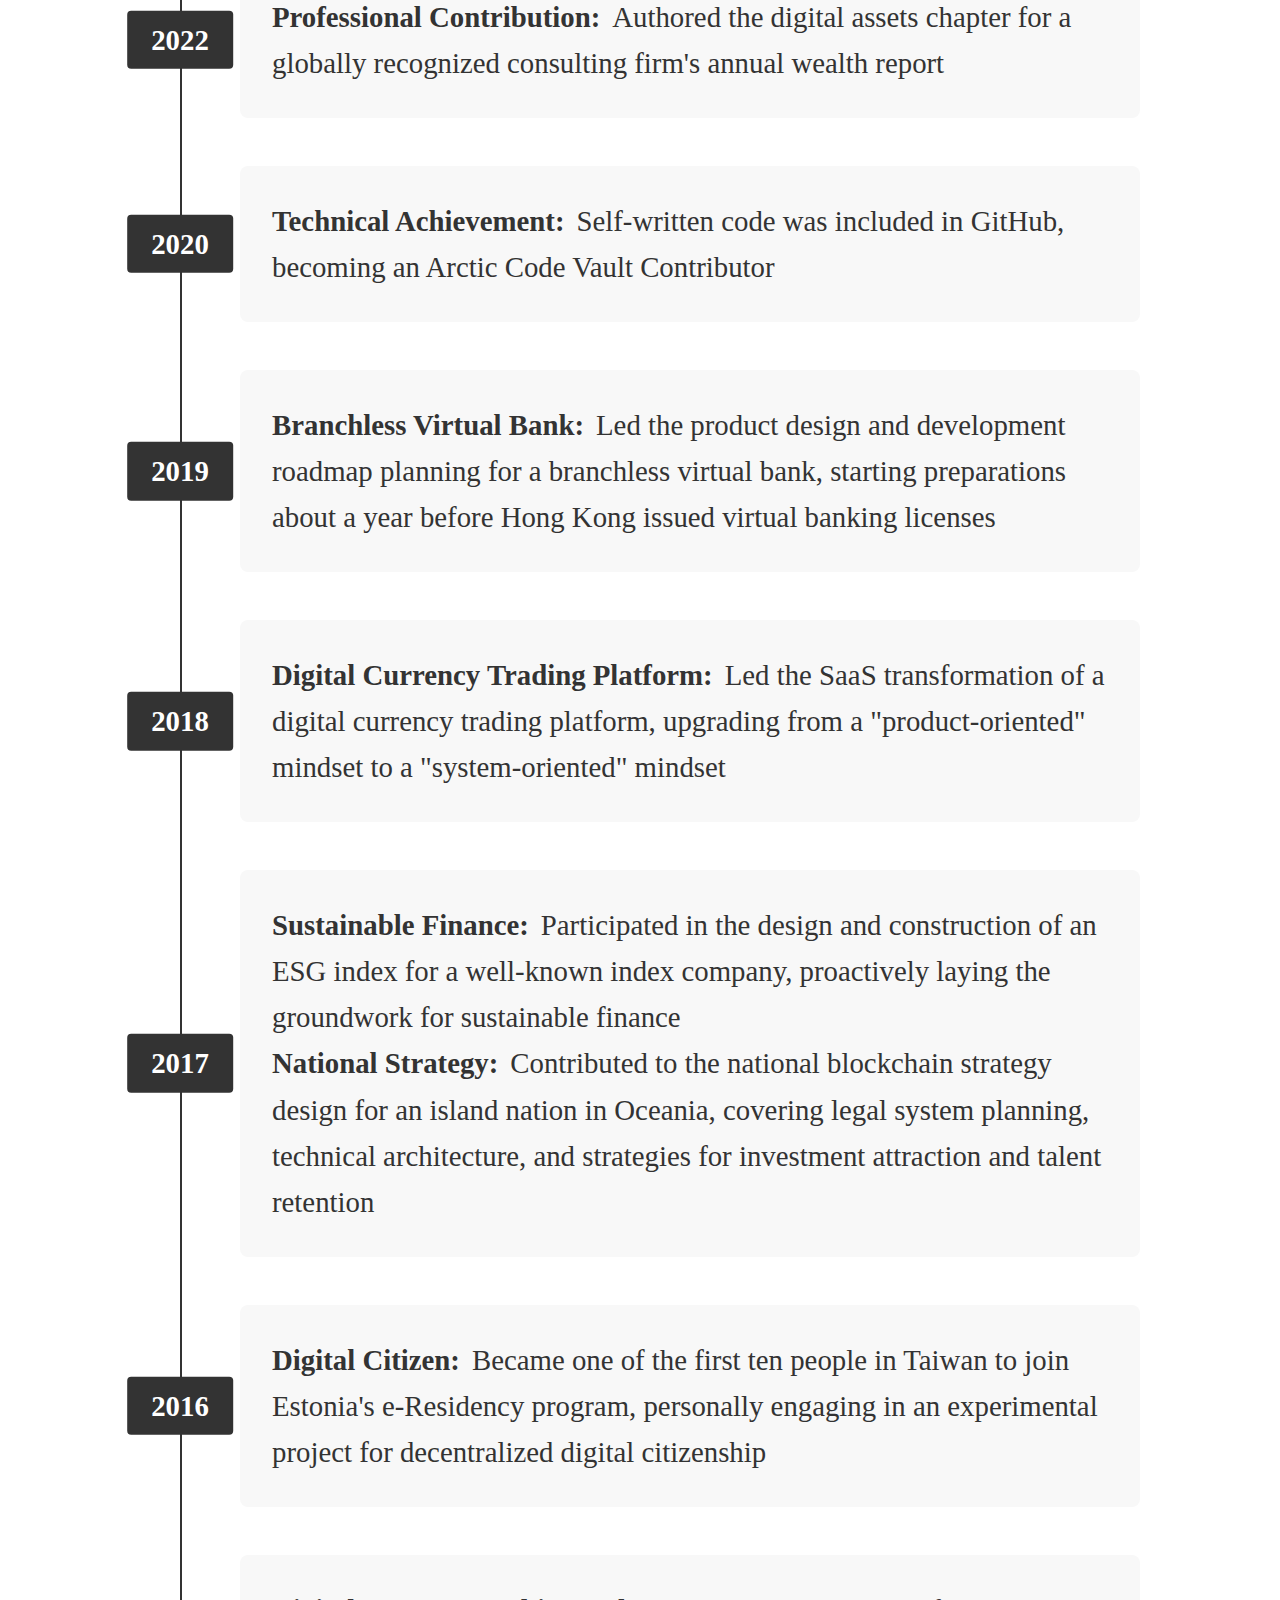
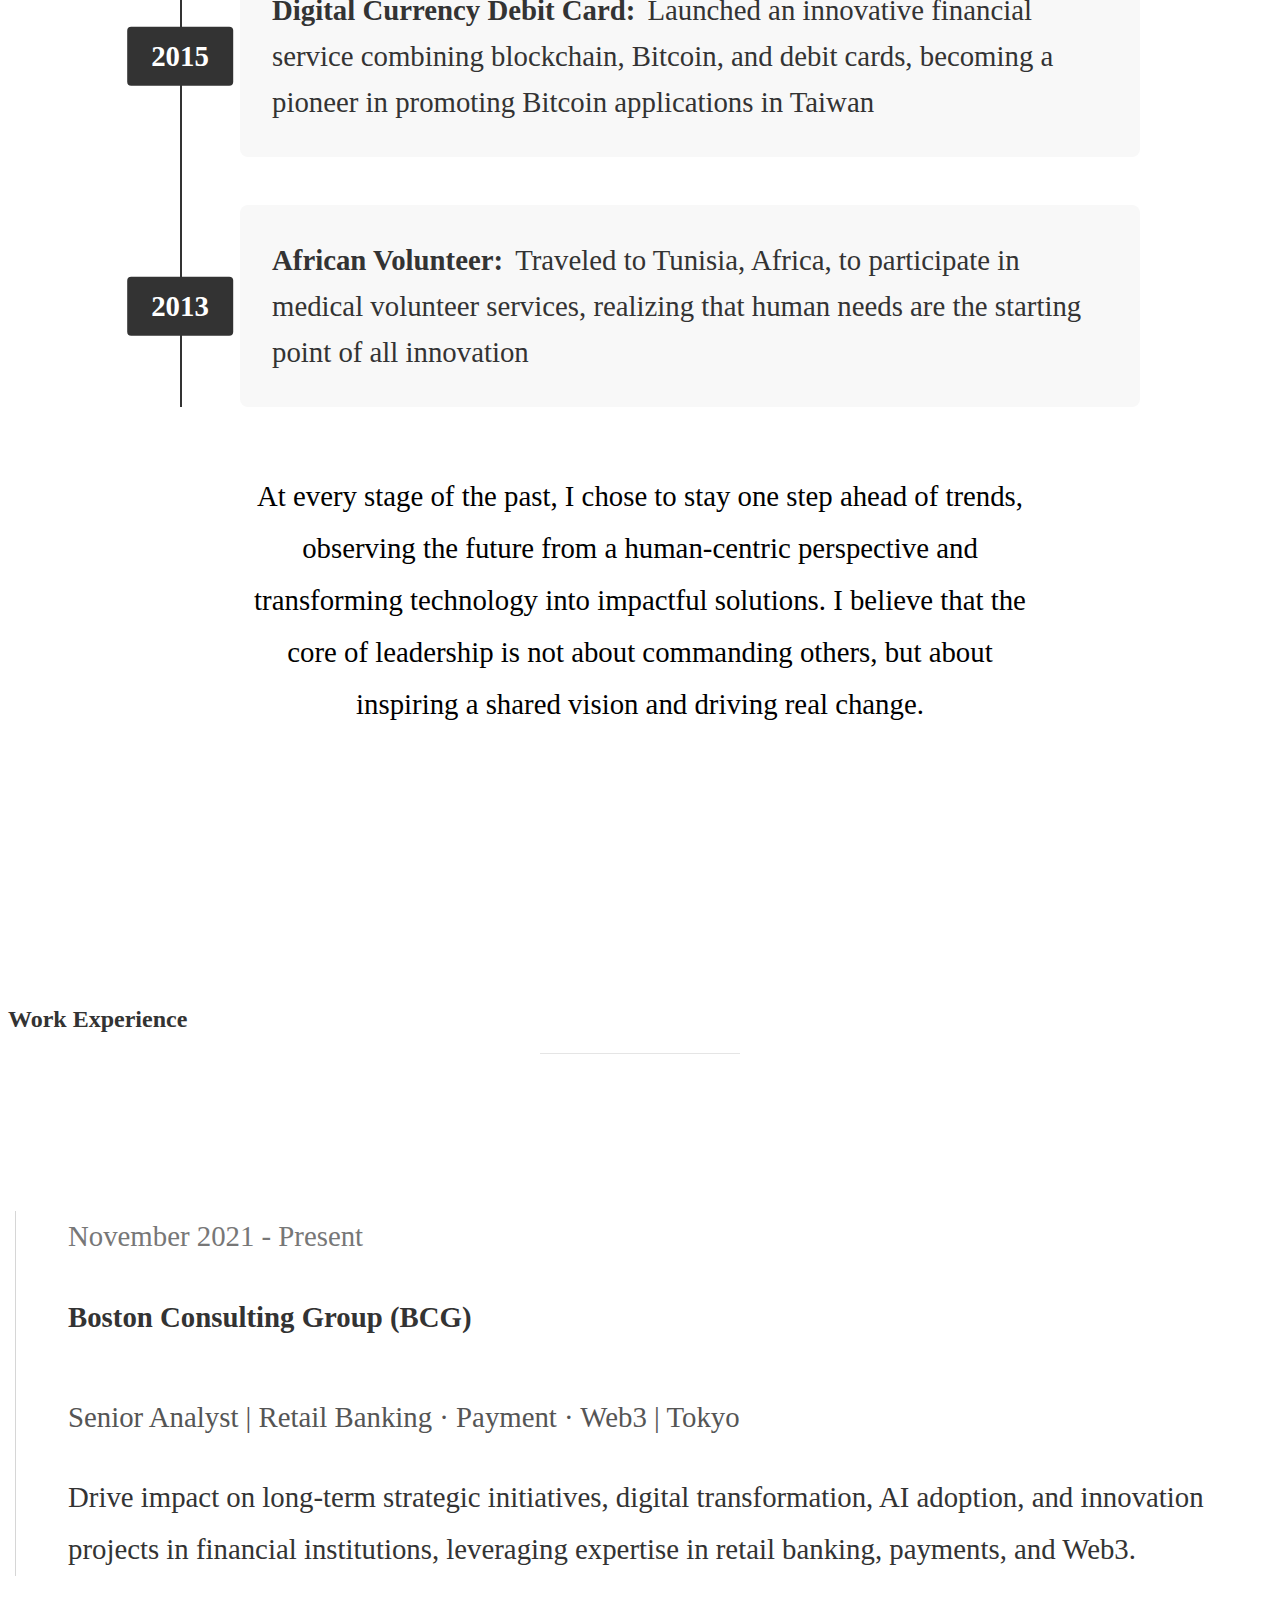
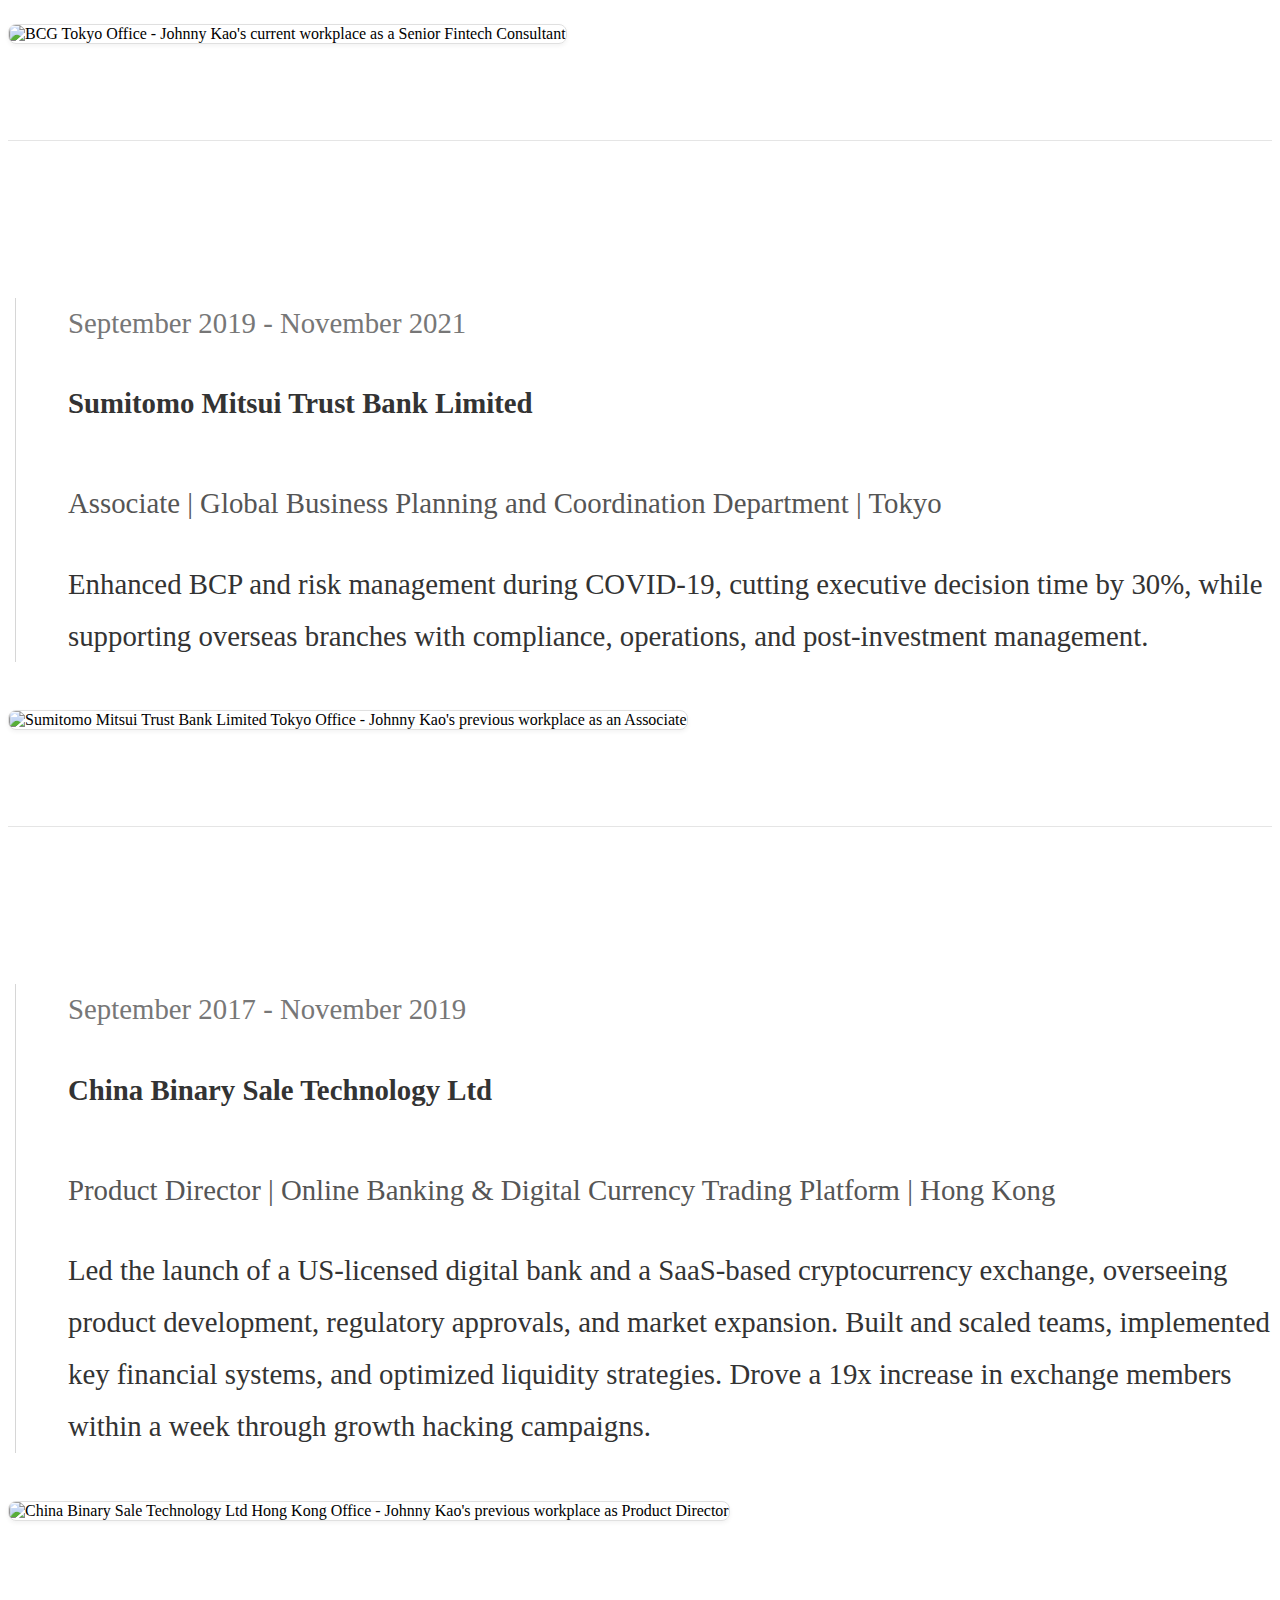
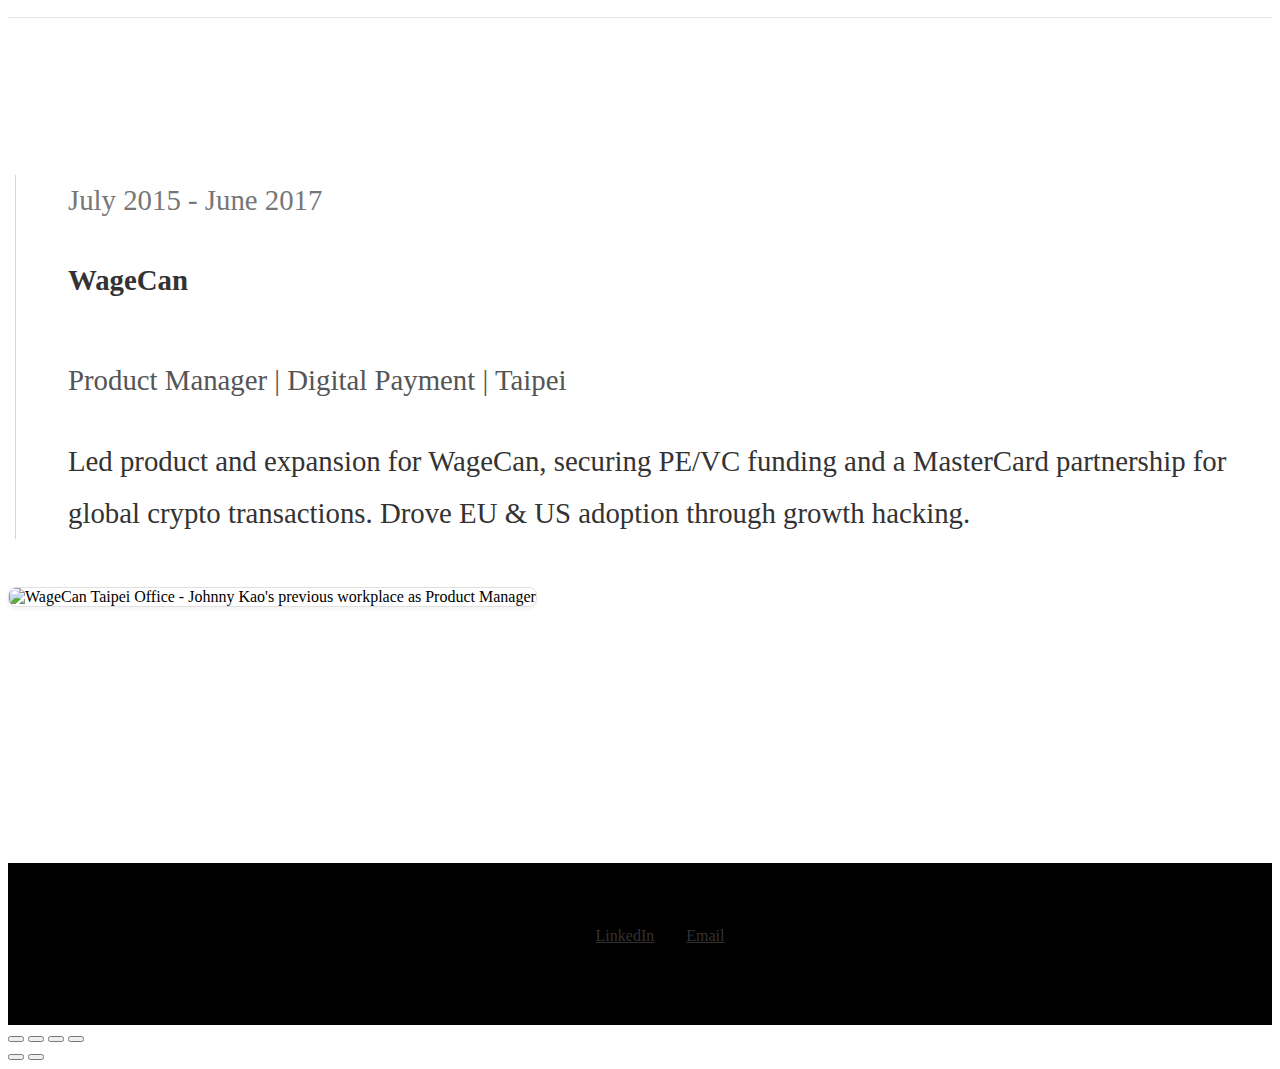
==== commit b301b854: "Update:2025-04-20_v1.3" ====
--- a/index.html
+++ b/index.html
@@ -9,6 +9,8 @@
         <!-->
 <html class="no-js" lang="en">
   <!--
+            
+            
             <![endif]-->
   <head>
     <!--- basic page needs
@@ -23,13 +25,13 @@
     <meta property="og:url" content="https://johnnykao.com/">
     <meta property="og:title" content="Johnny Kao | Tokyo Fintech Consultant">
     <meta property="og:description" content="Expert fintech consulting services in Tokyo specializing in digital transformation, retail banking, PE/VC, and Web3 blockchain.">
-    <meta property="og:image" content="images/hero-bg.jpg">
+    <meta property="og:image" content="https://johnnykao.com/images/hero-bg.jpg">
     <!-- Twitter -->
     <meta property="twitter:card" content="summary_large_image">
     <meta property="twitter:url" content="https://johnnykao.com/">
     <meta property="twitter:title" content="Johnny Kao | Tokyo Fintech Consultant">
     <meta property="twitter:description" content="Expert fintech consulting services in Tokyo specializing in digital transformation, retail banking, PE/VC, and Web3 blockchain.">
-    <meta property="twitter:image" content="images/hero-bg.jpg">
+    <meta property="twitter:image" content="https://johnnykao.com/images/hero-bg.jpg">
     <!-- mobile specific metas
     ================================================== -->
     <meta name="viewport" content="width=device-width, initial-scale=1">
@@ -41,7 +43,7 @@
     <link rel="stylesheet" href="css/custom.css">
     <!-- script
     ================================================== -->
-    <script async src="//busuanzi.ibruce.info/busuanzi/2.3/busuanzi.pure.mini.js"></script>
+    <!-- <script async src="//busuanzi.ibruce.info/busuanzi/2.3/busuanzi.pure.mini.js"></script> -->
     <script src="js/modernizr.js" defer></script>
     <script src="js/pace.min.js" defer></script>
     <!-- favicons
@@ -90,7 +92,6 @@
     <!-- header
     ================================================== -->
     <header class="s-header">
-      <!--         <div class="header-logo"><a class="site-logo" href="index.html"><img src="images/logo.png" alt="Homepage"></a></div> -->
       <nav class="header-nav-wrap">
         <ul class="header-nav">
           <li>
@@ -120,9 +121,6 @@
           <h1> I am Johnny Kao <br>
           </h1>
           <div class="home-content__buttons">
-            <!--                     <a href="https://indeedinvest.info/blog/" class="btn btn--stroke" target="_blank">
-                        企鵝旅行手札
-                    </a> -->
             <a href="https://linkedin.johnnykao.com/" class="btn btn--stroke" target="_blank"> LinkedIn </a>
           </div>
           <div class="home-content__scroll">
@@ -133,6 +131,46 @@
         </div>
       </div>
       <!-- end home-content -->
+      <ul class="home-social">
+        <li>
+          <a href="https://www.linkedin.com/sharing/share-offsite/?url=https://johnnykao.com" target="_blank" rel="noopener">
+            <i class="im im-linkedin"></i>
+            <span>Share via LinkedIn</span>
+          </a>
+        </li>
+        <li>
+          <a href="https://twitter.com/intent/tweet?url=https://johnnykao.com&text=Check%20out%20Johnny%20Kao's%20Fintech%20Strategy!" target="_blank" rel="noopener">
+            <i class="im im-twitter"></i>
+            <span>Share via X</span>
+          </a>
+        </li>
+        <!-- <li><a href="https://api.qrserver.com/v1/create-qr-code/?size=200x200&data=https://johnnykao.com" target="_blank"><i class="im im-twitter"></i><span>QR Code</span></a></li> -->
+        <!-- 按鈕 -->
+        <li>
+          <a href="javascript:void(0);" onclick="openQRModal()">
+            <svg viewBox="0 0 24 24" xmlns="http://www.w3.org/2000/svg" fill="currentColor" width="20" height="20">
+              <path d="M3 9h6V3H3zm1-5h4v4H4zm1 1h2v2H5zm10 4h6V3h-6zm1-5h4v4h-4zm1 1h2v2h-2zM3 21h6v-6H3zm1-5h4v4H4zm1 1h2v2H5zm15 2h1v2h-2v-3h1zm0-3h1v1h-1zm0-1v1h-1v-1zm-10 2h1v4h-1v-4zm-4-7v2H4v-1H3v-1h3zm4-3h1v1h-1zm3-3v2h-1V3h2v1zm-3 0h1v1h-1zm10 8h1v2h-2v-1h1zm-1-2v1h-2v2h-2v-1h1v-2h3zm-7 4h-1v-1h-1v-1h2v2zm6 2h1v1h-1zm2-5v1h-1v-1zm-9 3v1h-1v-1zm6 5h1v2h-2v-2zm-3 0h1v1h-1v1h-2v-1h1v-1zm0-1v-1h2v1zm0-5h1v3h-1v1h-1v1h-1v-2h-1v-1h3v-1h-1v-1zm-9 0v1H4v-1zm12 4h-1v-1h1zm1-2h-2v-1h2zM8 10h1v1H8v1h1v2H8v-1H7v1H6v-2h1v-2zm3 0V8h3v3h-2v-1h1V9h-1v1zm0-4h1v1h-1zm-1 4h1v1h-1zm3-3V6h1v1z"></path>
+              <path fill="none" d="M0 0h24v24H0z"></path>
+            </svg>
+            <span>Share via QRCode</span>
+          </a>
+        </li>
+        <!-- Modal -->
+        <div id="qrModal" class="qr-modal" onclick="closeQRModal()">
+          <div class="qr-modal-inner" onclick="event.stopPropagation();">
+            <div id="qrcode"></div>
+          </div>
+        </div>
+        <li id="mobileShare" style="display: none;">
+          <a href="javascript:void(0);" onclick="shareLink()">
+            <svg xmlns="http://www.w3.org/2000/svg" width="20" height="20" fill="currentColor" viewBox="0 0 24 24">
+              <path d="M18 16.08c-.76 0-1.44.3-1.96.77L8.91 12.7a2.48 2.48 0 000-.7l7.02-4.11a2.5 2.5 0 10-.91-1.45l-7.1 4.16a2.5 2.5 0 100 3.9l7.05 4.13a2.5 2.5 0 101.03-1.29z" />
+            </svg>
+            <span>Share via Link</span>
+          </a>
+        </li>
+      </ul>
+      <!-- end home-social -->
     </section>
     <!-- end s-home -->
     <!-- about
@@ -406,5 +444,53 @@
     <script src="js/jquery-3.2.1.min.js"></script>
     <script src="js/plugins.js" defer></script>
     <script src="js/main.js" defer></script>
+    <script src="https://cdn.jsdelivr.net/npm/qrcodejs@1.0.0/qrcode.min.js"></script>
+    <script>
+      function openQRModal() {
+        const modal = document.getElementById("qrModal");
+        const qrBox = document.getElementById("qrcode");
+        modal.classList.add("show");
+        qrBox.innerHTML = "";
+        new QRCode(qrBox, {
+          text: "https://johnnykao.com",
+          width: 256,
+          height: 256,
+          useSVG: true
+        });
+      }
+
+      function closeQRModal() {
+        const modal = document.getElementById("qrModal");
+        modal.classList.remove("show");
+      }
+      // 按 ESC 關閉
+      window.addEventListener("keydown", function(e) {
+        if (e.key === "Escape") closeQRModal();
+      });
+      // ✅ 新增：滑動時自動關閉 QR 彈窗
+      let lastScroll = window.scrollY;
+      window.addEventListener("scroll", function() {
+        const currentScroll = window.scrollY;
+        const modal = document.getElementById("qrModal");
+        if (modal.classList.contains("show") && Math.abs(currentScroll - lastScroll) > 30) {
+          closeQRModal();
+        }
+        lastScroll = currentScroll;
+      });
+    </script>
+    <script>
+      // 顯示按鈕僅在支援 Web Share API 時
+      if (navigator.share) {
+        document.getElementById("mobileShare").style.display = "inline-block";
+      }
+
+      function shareLink() {
+        navigator.share({
+          title: 'Johnny Kao | Tokyo Fintech Consultant',
+          text: 'Check out Johnny Kao’s official site!',
+          url: 'https://johnnykao.com'
+        }).then(() => console.log('Shared successfully')).catch((error) => console.error('Error sharing:', error));
+      }
+    </script>
   </body>
 </html>--- a/css/custom.css
+++ b/css/custom.css
@@ -0,0 +1,770 @@
+:root {
+    --primary-color: #333333;
+    --secondary-color: #000000;
+    --accent-color: #666666;
+    --text-color: #333333;
+    --link-hover-color: #808080;
+}
+
+/* 头部样式 */
+.s-header {
+    background-color: var(--secondary-color);
+}
+
+/* 按钮样式 */
+.btn--stroke {
+    border-color: #333333;
+    color: #333333;
+}
+
+.btn--stroke:hover {
+    background-color: #333333;
+    color: #ffffff;
+}
+
+/* Footer 样式 */
+footer {
+    background-color: var(--secondary-color);
+    padding: 3rem 0;
+}
+
+.footer-social {
+    display: flex;
+    justify-content: center;
+    gap: 2rem;
+    margin-bottom: 2rem;
+}
+
+.footer-social a {
+    color: #333333;
+    transition: color 0.3s ease;
+}
+
+.footer-social a:hover {
+    color: var(--link-hover-color);
+}
+
+/* 移动端适配 */
+@media screen and (max-width: 768px) {
+    .home-content__main h1 {
+        font-size: 2.5rem;
+    }
+    
+    .skill-bars {
+        padding: 0 1rem;
+    }
+    
+    .footer-social {
+        flex-wrap: wrap;
+        gap: 1rem;
+    }
+}
+
+/* 性能优化 */
+.smoothscroll {
+    scroll-behavior: smooth;
+}
+
+.overlay {
+    background: rgba(0, 0, 0, 0.4);
+}
+
+.shadow-overlay {
+    opacity: 0.4;
+}
+
+/* 确保文字依然清晰可见 */
+.home-content__main h1,
+.home-content__main h3 {
+    text-shadow: 0 2px 4px rgba(0, 0, 0, 0.5);
+}
+
+/* About Me 部分样式 */
+.s-about {
+    background-color: #ffffff;
+    padding: 6rem 0;
+}
+
+/* Work Experience 部分样式 */
+.about-content--timeline {
+    padding: 6rem 0;
+    background-color: #ffffff;
+}
+
+/* 时间轴容器调整 */
+.timeline {
+    padding-right: 2rem;
+}
+
+/* 照片样式 */
+.profile-image {
+    position: sticky;
+    top: 100px;
+    margin-top: 2rem;
+}
+
+.profile-image img {
+    width: 100%;
+    max-width: 400px;
+    border-radius: 8px;
+    box-shadow: 0 0 20px rgba(0, 0, 0, 0.1);
+    object-fit: cover;
+}
+
+/* 移动端适配 */
+@media screen and (max-width: 768px) {
+    .profile-image {
+        position: relative;
+        top: 0;
+        margin: 3rem auto;
+        text-align: center;
+    }
+
+    .profile-image img {
+        max-width: 300px;
+    }
+
+    .timeline {
+        padding-right: 0;
+    }
+}
+
+/* 确保section之间的过渡平滑 */
+.section-intro {
+    margin-bottom: 4rem;
+}
+
+.section-intro h1 {
+    color: var(--secondary-color);
+    font-size: 3.6rem;
+    line-height: 1.25;
+    margin-bottom: 1.2rem;
+}
+
+.has-bottom-sep {
+    position: relative;
+    height: 1px;
+    margin: 0 auto 4rem;
+}
+
+.has-bottom-sep::after {
+    content: "";
+    position: absolute;
+    bottom: 0;
+    left: 50%;
+    transform: translateX(-50%);
+    width: 200px;
+    height: 1px;
+    background-color: rgba(0, 0, 0, 0.1);
+}
+
+.about-content {
+    margin-bottom: 0;
+    padding-bottom: 3rem;
+}
+
+/* 调整移动端显示 */
+@media screen and (max-width: 768px) {
+    .s-about,
+    .about-content--timeline {
+        padding: 4rem 0;
+    }
+    .section-intro h1 {
+        font-size: 2.8rem;
+    }
+}
+
+/* 时间轴样式 */
+.timeline {
+    max-width: 900px;
+    margin: 0 auto;
+    padding: 0 2rem;
+}
+
+.timeline__block {
+    position: relative;
+    padding-left: 60px;
+    margin-bottom: 3rem;
+}
+
+.timeline__bullet {
+    position: absolute;
+    left: 0;
+    top: 0;
+    height: 15px;
+    width: 15px;
+    border-radius: 50%;
+    background-color: #333333;
+}
+
+.timeline__block::before {
+    content: '';
+    position: absolute;
+    left: 7px;
+    top: 0;
+    height: 100%;
+    width: 1px;
+    background-color: rgba(51, 51, 51, 0.2);
+}
+
+.timeline__header {
+    margin-bottom: 1.5rem;
+}
+
+.timeline__timeframe {
+    color: #333333;
+    font-size: 0.9rem;
+    margin-bottom: 0.5rem;
+}
+
+.timeline__header h3 {
+    margin-bottom: 0.5rem;
+}
+
+.timeline__header h5 {
+    color: var(--secondary-color);
+    font-size: 1rem;
+}
+
+.timeline__desc {
+    color: var(--text-color);
+    line-height: 1.8;
+}
+
+/* 移动端适配 */
+@media screen and (max-width: 768px) {
+    .timeline {
+        padding: 0 1rem;
+    }
+
+    .timeline__block {
+        padding-left: 40px;
+    }
+
+    .timeline__header h3 {
+        font-size: 1.4rem;
+    }
+}
+
+/* 导航栏样式 */
+header {
+    position: fixed;
+    width: 100%;
+    top: 0;
+    z-index: 1000;
+    background-color: rgba(0, 0, 0, 0.8);
+    padding: 0.5rem 0;
+}
+
+nav {
+    padding: 0;
+}
+
+nav ul {
+    display: flex;
+    justify-content: flex-end;
+    list-style: none;
+    margin: 0;
+    padding-right: 2rem;
+}
+
+nav ul li {
+    margin: 0 1.5rem;
+}
+
+.nav-link {
+    font-size: 1.6rem;
+    text-decoration: none;
+    transition: color 0.3s ease;
+    line-height: 1;
+    padding: 0.3rem 0;
+}
+
+.text-white {
+    color: #ffffff;
+}
+
+.text-red {
+    color: #FF4B4B;
+}
+
+.nav-link:hover {
+    color: #af2b2b !important;
+}
+
+/* 当在工作经历区域时，其他导航链接保持白色 */
+.nav-link.text-white:hover {
+    color: #af2b2b;
+}
+
+/* 移动端适配 */
+@media screen and (max-width: 768px) {
+    nav ul li {
+        margin: 0 1rem;
+    }
+    
+    .nav-link {
+        font-size: 1.6rem;
+    }
+}
+
+/* 最后一个导航项不需要右边距 */
+nav ul li:last-child {
+    margin-right: 1rem;
+}
+
+/* 标题颜色 */
+h1, h2, h3, h4, h5, h6 {
+    color: #333333;
+}
+
+/* 链接悬停效果 */
+a:hover {
+    color: var(--link-hover-color);
+}
+
+/* 工作经验样式 */
+.work-item {
+    padding: 4rem 0;
+    border-bottom: 1px solid rgba(0,0,0,0.1);
+}
+
+.work-item:last-child {
+    border-bottom: none;
+}
+
+.work-item.reverse {
+    background-color: transparent;
+}
+
+.timeline__header h3 {
+    font-size: 2.4rem;
+    margin-bottom: 1rem;
+    color: #333333;
+}
+
+.timeline__header h5 {
+    font-size: 1.8rem;
+    color: #666666;
+    margin-bottom: 1.5rem;
+}
+
+.timeline__timeframe {
+    color: #333333;
+    font-size: 1.6rem;
+    margin-bottom: 0.5rem;
+}
+
+.timeline__desc p {
+    font-size: 1.6rem;
+    line-height: 1.8;
+    color: #333333;
+}
+
+.work-image {
+    margin: 2rem 0;
+}
+
+.work-image img {
+    width: 100%;
+    height: 300px;
+    object-fit: cover;
+    border-radius: 8px;
+    border: 1px solid #e0e0e0;
+    box-shadow: 0 2px 4px rgba(0, 0, 0, 0.05);
+}
+
+/* 移动端适配 */
+@media screen and (max-width: 768px) {
+    .work-item {
+        padding: 3rem 0;
+    }
+    
+    .work-image {
+        margin: 1rem 0;
+    }
+    
+    .work-image img {
+        height: 200px;
+    }
+}
+
+/* 里程碑部分样式 */
+.s-milestones {
+    padding: 6rem 0;
+    background-color: #ffffff;
+}
+
+.milestone-intro,
+.milestone-outro {
+    max-width: 800px;
+    margin: 0 auto;
+    text-align: center;
+    font-size: 1.8rem;
+    line-height: 1.8;
+    margin-bottom: 4rem;
+}
+
+.milestone-timeline {
+    position: relative;
+    max-width: 1000px;
+    margin: 4rem auto;
+    padding: 0;
+}
+
+.milestone-timeline::before {
+    content: '';
+    position: absolute;
+    left: 40px;
+    width: 2px;
+    height: 100%;
+    background-color: #333333;
+}
+
+.milestone-item {
+    position: relative;
+    margin-bottom: 3rem;
+    min-height: 60px;
+    display: flex;
+    align-items: center;
+}
+
+.milestone-year {
+    background-color: #333333;
+    color: #ffffff;
+    padding: 0.8rem 1.5rem;
+    font-size: 1.8rem;
+    font-weight: 600;
+    position: absolute;
+    left: 40px;
+    transform: translate(-50%, -50%);
+    z-index: 1;
+    border-radius: 4px;
+    top: 50%;
+}
+
+.milestone-content {
+    width: 85%;
+    margin-left: 100px;
+    padding: 2rem;
+    background-color: #f8f8f8;
+    border-radius: 8px;
+}
+
+.milestone-content h4 {
+    color: #333333;
+    font-size: 1.8rem;
+    font-weight: 600;
+    display: inline;
+}
+
+.milestone-content p {
+    font-size: 1.8rem;
+    line-height: 1.6;
+    color: #333333;
+    display: inline;
+    margin-left: 0.5rem;
+}
+
+/* 移动端适配 */
+@media screen and (max-width: 768px) {
+    .milestone-timeline::before {
+        left: 20px;
+    }
+
+    .milestone-year {
+        left: 20px;
+        padding: 0.5rem 1rem;
+        font-size: 1.4rem;
+    }
+
+    .milestone-content {
+        width: 85%;
+        margin-left: 50px;
+        padding: 1.5rem;
+    }
+
+    .milestone-content h4 {
+        font-size: 1.6rem;
+    }
+}
+
+/* 标题样式 */
+.s-about h1 {
+    font-size: 3.6rem;
+    line-height: 1.25;
+    margin-bottom: 3rem;
+    color: #333333;
+}
+
+/* 介绍文字样式 */
+.lead {
+    font-size: 1.8rem;
+    line-height: 1.8;
+    margin-bottom: 2rem;
+    text-align: center;
+}
+
+.milestone-intro {
+    max-width: 800px;
+    margin: 0 auto;
+    text-align: center;
+}
+
+.milestone-intro p {
+    font-size: 1.8rem;
+    line-height: 1.8;
+    margin-bottom: 2rem;
+}
+
+/* 统一文字样式 */
+.about-text p {
+    font-size: 1.8rem;
+    line-height: 1.8;
+    color: #333333;
+    margin-bottom: 2rem;
+}
+
+/* 文字容器样式 */
+.about-text {
+    max-width: 800px;
+    margin: 0 auto;
+}
+
+/* 统一标题样式 */
+.about-content--timeline h1,
+.s-about h1 {
+    font-size: 3.6rem;
+    line-height: 1.25;
+    margin-bottom: 3rem;
+    color: #333333;
+    text-align: center;
+}
+
+/* 统一分割线样式 */
+.has-bottom-sep {
+    position: relative;
+    height: 1px;
+    margin: 0 auto 4rem;
+}
+
+.has-bottom-sep::after {
+    content: "";
+    position: absolute;
+    bottom: 0;
+    left: 50%;
+    transform: translateX(-50%);
+    width: 200px;
+    height: 1px;
+    background-color: rgba(0, 0, 0, 0.1);
+}
+
+/* 调整间距 */
+.about-content--timeline {
+    padding-top: 6rem;
+}
+
+/* 工作经验时间轴样式 */
+.work-timeline {
+    position: relative;
+    max-width: 1000px;
+    margin: 4rem auto;
+    padding: 0;
+}
+
+.work-timeline::before {
+    content: '';
+    position: absolute;
+    left: 40px;
+    width: 2px;
+    height: 100%;
+    background-color: #333333;
+}
+
+.work-item {
+    position: relative;
+    margin-bottom: 4rem;
+}
+
+.work-year {
+    background-color: #333333;
+    color: #ffffff;
+    padding: 0.8rem 1.5rem;
+    font-size: 1.8rem;
+    font-weight: 600;
+    position: absolute;
+    left: 40px;
+    transform: translate(-50%, -50%);
+    z-index: 1;
+    border-radius: 4px;
+    top: 2rem;
+}
+
+.work-content {
+    width: 85%;
+    margin-left: 100px;
+    padding: 2rem;
+}
+
+.work-content h3 {
+    font-size: 2rem;
+    color: #333333;
+    margin-bottom: 0.5rem;
+}
+
+.work-content h4 {
+    font-size: 1.8rem;
+    color: #666666;
+    margin-bottom: 0.5rem;
+}
+
+.work-content h5 {
+    font-size: 1.6rem;
+    color: #888888;
+    margin-bottom: 1rem;
+}
+
+.work-content p {
+    font-size: 1.6rem;
+    line-height: 1.6;
+    color: #333333;
+    margin-bottom: 1.5rem;
+}
+
+.work-content ul {
+    margin-left: 2rem;
+    margin-bottom: 1.5rem;
+}
+
+.work-content ul li {
+    font-size: 1.6rem;
+    line-height: 1.6;
+    color: #333333;
+    margin-bottom: 0.5rem;
+}
+
+.sub-position {
+    margin-top: 2rem;
+    padding-top: 2rem;
+    border-top: 1px solid rgba(0,0,0,0.1);
+}
+
+/* 移动端适配 */
+@media screen and (max-width: 768px) {
+    .work-timeline::before {
+        left: 20px;
+    }
+
+    .work-year {
+        left: 20px;
+        padding: 0.5rem 1rem;
+        font-size: 1.4rem;
+    }
+
+    .work-content {
+        width: 85%;
+        margin-left: 50px;
+        padding: 1.5rem;
+    }
+}
+/* === Normalize Work Experience Typography === */
+
+.timeline__desc p,
+.timeline__header h3,
+.timeline__header h5,
+.timeline__timeframe {
+    font-size: 1.8rem;
+    line-height: 1.8;
+    color: #333333;
+}
+
+/* Optional: adjust spacing for better visual rhythm */
+.timeline__header h3 {
+    margin-bottom: 1rem;
+}
+
+.timeline__header h5 {
+    margin-bottom: 1rem;
+    font-weight: 500;
+    color: #555;
+}
+
+.timeline__timeframe {
+    margin-bottom: 0.5rem;
+    color: #777;
+}
+
+
+/*.qr-modal {
+  display: none;
+  position: fixed;
+  z-index: 999;
+  left: 0;
+  top: 0;
+  width: 100vw;
+  height: 100vh;
+  background-color: rgba(0,0,0,0.6);
+}
+
+.qr-modal-content {
+  background: white;
+  padding: 20px;
+  border-radius: 12px;
+  box-shadow: 0 8px 20px rgba(0, 0, 0, 0.2);
+  width: fit-content;
+  margin: 15% auto;
+  cursor: pointer;
+}*/
+
+.qr-modal {
+  display: none;
+  position: fixed;
+  inset: 0;
+  z-index: 999;
+  background-color: rgba(0, 0, 0, 0.6);
+  justify-content: center;
+  align-items: center;
+}
+
+.qr-modal.show {
+  display: flex;
+}
+
+.qr-modal-inner {
+  background-color: #fff;
+  border-radius: 12px;
+  padding: 20px;
+  box-shadow: 0 8px 20px rgba(0,0,0,0.25);
+  animation: popIn 0.3s ease;
+  width: 260px;
+  max-width: 90vw;
+  box-sizing: border-box;
+}
+
+@keyframes popIn {
+  from {
+    opacity: 0;
+    transform: scale(0.95);
+  }
+  to {
+    opacity: 1;
+    transform: scale(1);
+  }
+}
+
+#qrcode canvas {
+  display: block;
+  margin: 0 auto;
+  width: 100% !important;
+  height: auto !important;
+  max-width: 100%;
+  padding: 0;
+  box-sizing: border-box;
+}
+
+#qrcode svg {
+  width: 100%;
+  height: auto;
+  display: block;
+}
+
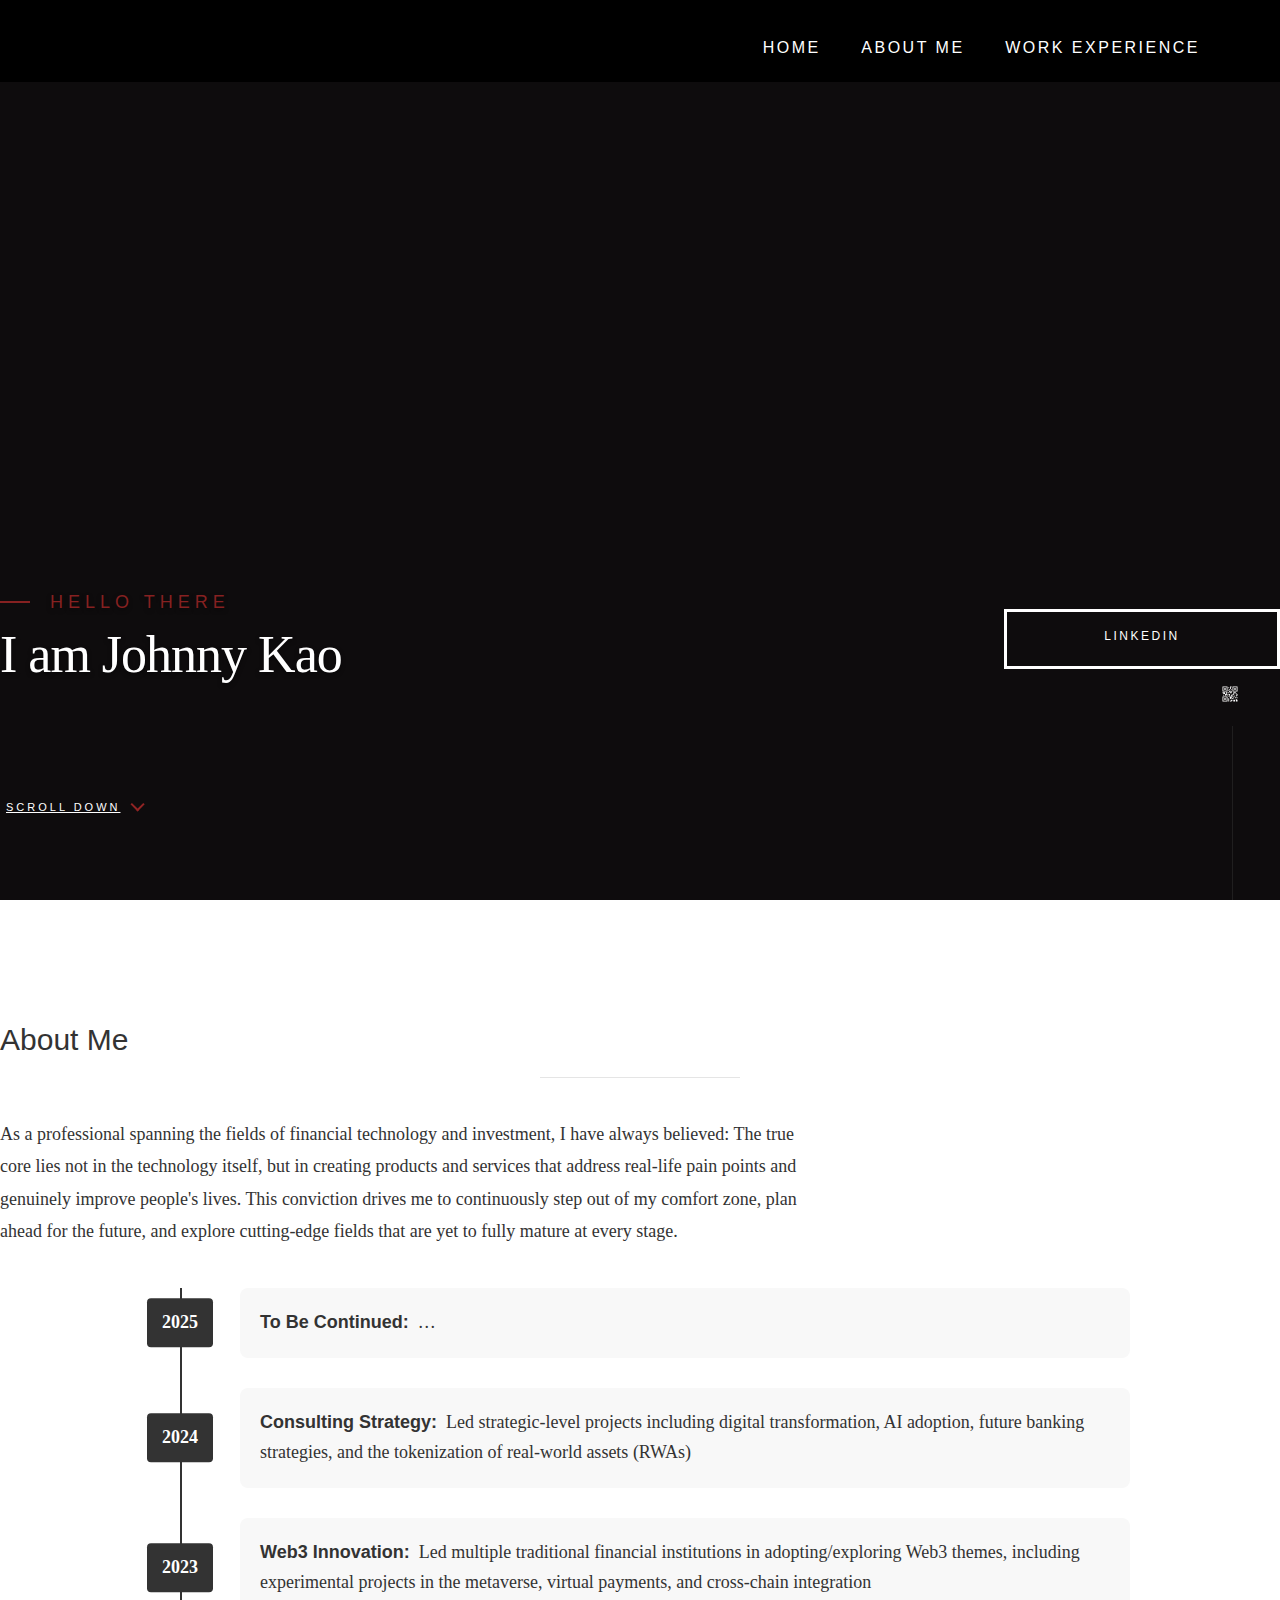
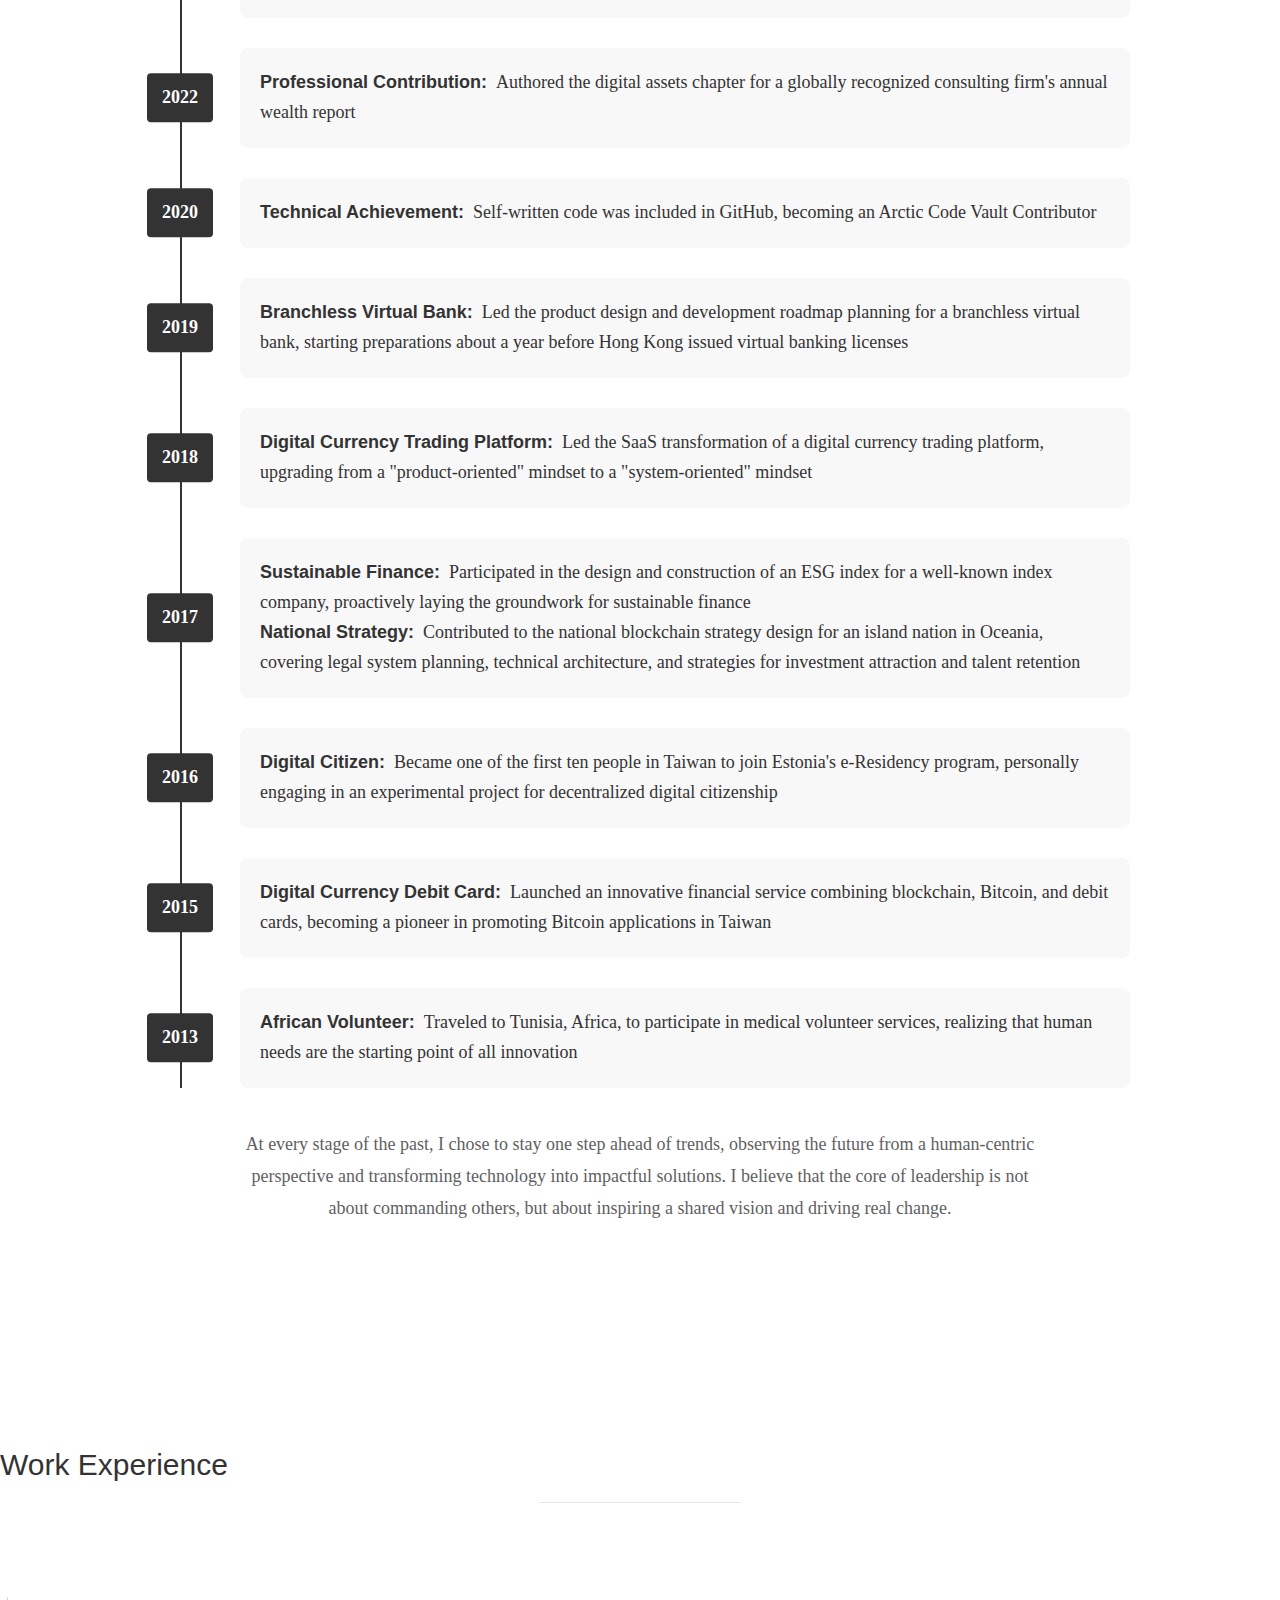
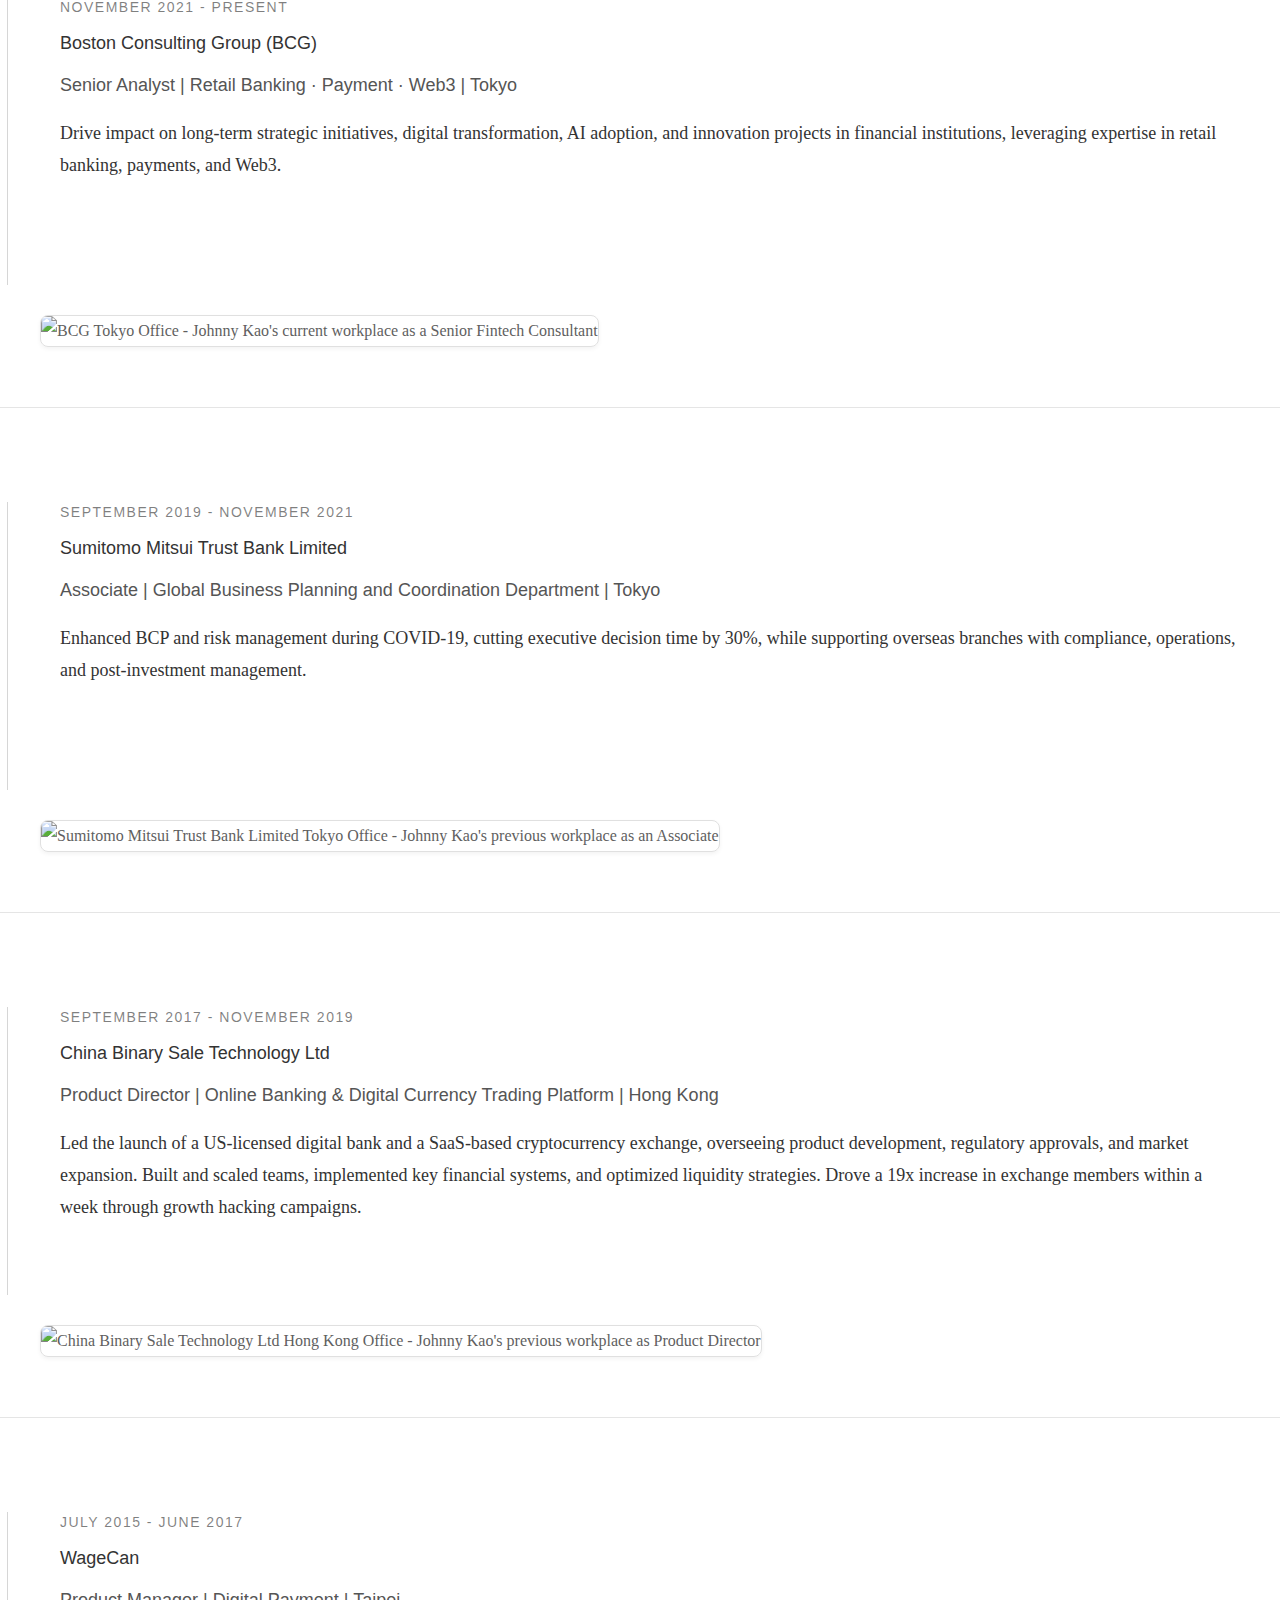
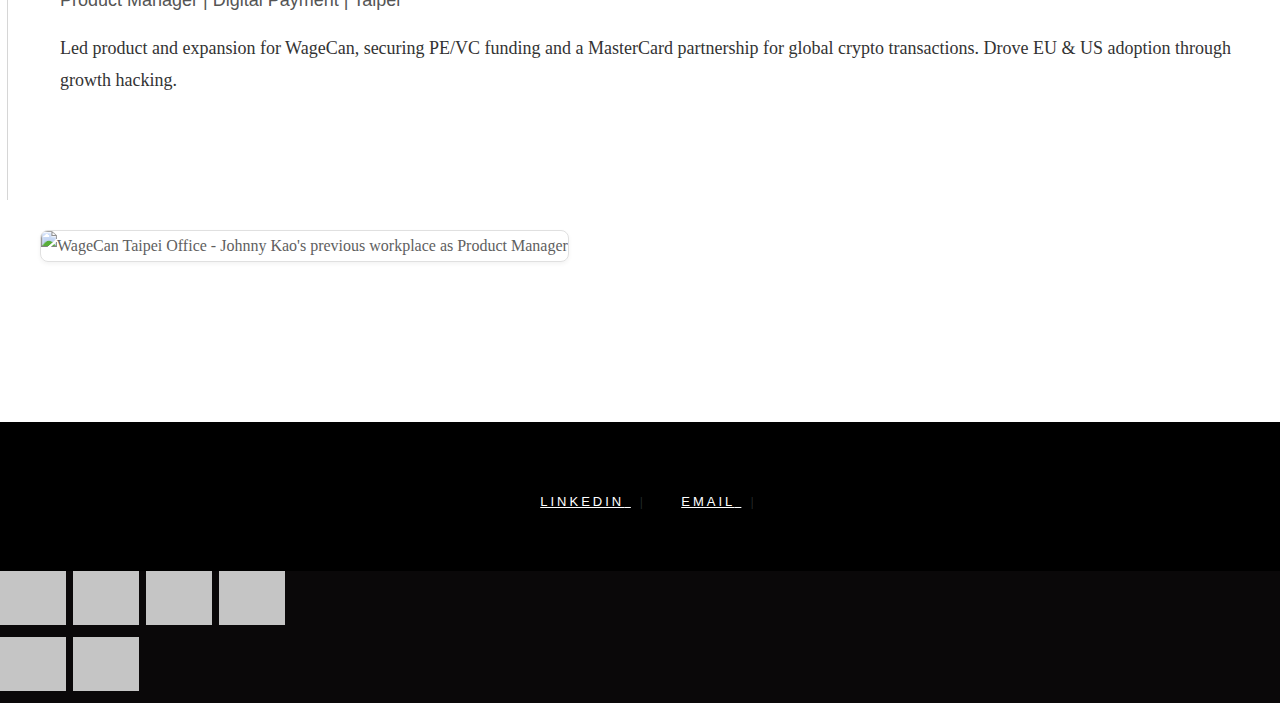
==== commit 852c1c96: "Update:2025-04-20_v2.4" ====
--- a/index.html
+++ b/index.html
@@ -11,6 +11,8 @@
   <!--
             
             
+            
+            
             <![endif]-->
   <head>
     <!--- basic page needs
@@ -25,13 +27,13 @@
     <meta property="og:url" content="https://johnnykao.com/">
     <meta property="og:title" content="Johnny Kao | Tokyo Fintech Consultant">
     <meta property="og:description" content="Expert fintech consulting services in Tokyo specializing in digital transformation, retail banking, PE/VC, and Web3 blockchain.">
-    <meta property="og:image" content="https://johnnykao.com/images/hero-bg.jpg">
+    <meta property="og:image" content="https://johnnykao.com/images/thumbnail.jpg">
     <!-- Twitter -->
     <meta property="twitter:card" content="summary_large_image">
     <meta property="twitter:url" content="https://johnnykao.com/">
     <meta property="twitter:title" content="Johnny Kao | Tokyo Fintech Consultant">
     <meta property="twitter:description" content="Expert fintech consulting services in Tokyo specializing in digital transformation, retail banking, PE/VC, and Web3 blockchain.">
-    <meta property="twitter:image" content="https://johnnykao.com/images/hero-bg.jpg">
+    <meta property="twitter:image" content="https://johnnykao.com/images/thumbnail.jpg">
     <!-- mobile specific metas
     ================================================== -->
     <meta name="viewport" content="width=device-width, initial-scale=1">
@@ -62,7 +64,7 @@
       }
     </script>
     <!-- 预加载关键资源 -->
-    <link rel="preload" href="js/jquery-3.2.1.min.js" as="script">
+    <link rel="preload" href="https://code.jquery.com/jquery-3.7.1.min.js" as="script">
     <link rel="preload" href="js/main.js" as="script">
     <!-- Google tag (gtag.js) -->
     <script async src="https://www.googletagmanager.com/gtag/js?id=G-J03Z8DF9NX"></script>
@@ -373,6 +375,7 @@
         </div>
       </div>
     </section>
+    </section>
     <!-- footer
     ================================================== -->
     <footer>
@@ -386,11 +389,22 @@
               </a>
             </li>
             <li>
-              <a href="mailto:johnnykao.biz@gmail.com?subject=Greeting%20via%20johnnykao.com">
+              <a href="#" id="email-link">
                 <i class="im im-mail" aria-hidden="true"></i>
                 <span>Email</span>
               </a>
             </li>
+            <script>
+              (function() {
+                const user = "johnnykao.biz";
+                const domain = "gmail.com";
+                const subject = "Greeting";
+                const email = user + "@" + domain;
+                const link = document.getElementById("email-link");
+                link.href = "mailto:" + email + "?subject=" + subject;
+                link.setAttribute("aria-label", email); // 無障礙改善（可選）
+              })();
+            </script>
           </ul>
           <div class="go-top">
             <a class="smoothscroll" title="Back to Top" href="#top">
@@ -441,7 +455,8 @@
       <div id="loader"></div>
     </div>
     <!-- JavaScript -->
-    <script src="js/jquery-3.2.1.min.js"></script>
+    <!-- <script src="js/jquery-3.2.1.min.js"></script> -->
+    <script src="https://code.jquery.com/jquery-3.7.1.min.js"></script>
     <script src="js/plugins.js" defer></script>
     <script src="js/main.js" defer></script>
     <script src="https://cdn.jsdelivr.net/npm/qrcodejs@1.0.0/qrcode.min.js"></script>
--- a/css/main.css
+++ b/css/main.css
@@ -0,0 +1 @@
+@import url(iconic/css/iconmonstr-iconic-font.min.css);@import url(fonts.css);.pull-quote blockquote,.s-header.sticky .header-logo a,body,p img{margin:0}blockquote cite,blockquote p,p.lead{font-family:montserrat-regular,sans-serif}code,pre{background:#f1f1f1}li,ul.disc li{display:list-item}#preloader,.pace .pace-progress{position:fixed;top:0;width:100%}.blog-list .blog-cat a:last-child::after,.footer-bottom .copyright span:last-child::after,.footer-social li:last-child::after,.item-folio__caption,.no-js #preloader,.oldie #preloader,.oldie .pace,.oldie .ss-custom-select::after,.oldie .submit-loader .s-loader,.pace-inactive{display:none}blockquote p,label,legend,p.lead,th{color:#0d0a0b}.alert-box,.ss-custom-select,.video-container,blockquote,ul.disc li{position:relative}.home-social li:hover span,.s-header.sticky.scrolling{opacity:1;visibility:visible}.stats__col,.stats__count,code{white-space:nowrap}#comments ol,#comments ul,.commentlist>.comment,.footer-social,.header-nav,.home-social,.page-header__meta,.skill-bars,ul.disc li{list-style:none}html{font-size:10px}body,html{height:100%}body{background:#0a0809;font-family:librebaskerville-regular,serif;font-size:1.6rem;line-height:1.875;color:#5f5f5f;padding:0}a{color:#862121;-webkit-transition:.3s ease-in-out;transition:.3s ease-in-out}a:active,a:focus,a:hover{color:#191a3f}a:focus{outline:0}.h01,.h02,.h03,.h04,.h05,.h06,h1,h2,h3,h4,h5,h6{font-family:montserrat-medium,sans-serif;color:#0d0a0b;font-style:normal;font-weight:400;text-rendering:optimizeLegibility}.h01,.h06,h1,h6{font-family:montserrat-bold,sans-serif}.h01,.h02,.h03,.h04,h1,h2,h3,h4{margin-top:6rem;margin-bottom:1.8rem}.h05,.h06,h5,h6{margin-top:4.2rem;margin-bottom:1.5rem}#comments h3,fieldset{margin-bottom:1.5rem}.h01,h1{font-size:3.6rem;line-height:1.25;letter-spacing:-.1rem}.h02,h2{font-size:3rem;line-height:1.3}.h03,h3{font-size:2.4rem;line-height:1.25}.h04,h4{font-size:2.1rem;line-height:1.286}.h05,h5{font-size:1.6rem;line-height:1.3125}.h06,blockquote cite,h6,td{line-height:1.5}.h06,h6{font-size:1.4rem;text-transform:uppercase;letter-spacing:.16rem}b,em,i,small,strong{line-height:inherit}p.lead{font-size:2rem;line-height:1.8;margin-bottom:3.6rem}b,em,i,strong{font-size:inherit;font-style:normal;font-weight:400}em,i{font-family:librebaskerville-italic,serif}abbr,b,strong{font-family:librebaskerville-bold,serif}small{font-size:1.2rem}blockquote{margin:3.9rem 0;padding-left:4.5rem}blockquote:before{content:"\201C";font-size:10rem;line-height:0;margin:0;color:rgba(0,0,0,.15);font-family:arial,sans-serif;position:absolute;top:3.6rem;left:0}blockquote p{padding:0;font-size:2.1rem;line-height:1.857}blockquote cite{display:block;font-size:1.4rem;font-style:normal}blockquote cite:before{content:"\2014 \0020"}blockquote cite a,blockquote cite a:visited{color:#6c6c6c;border:none}abbr{font-variant:small-caps;text-transform:lowercase;letter-spacing:.05rem;color:#6c6c6c}code,kbd,pre,samp,var{font-family:Consolas,"Andale Mono",Courier,"Courier New",monospace}pre{padding:2.4rem 3rem 3rem;overflow-x:auto}code{font-size:1.4rem;margin:0 .2rem;padding:.3rem .6rem;border:1px solid #e1e1e1;border-radius:3px}pre>code{display:block;white-space:pre;line-height:2;padding:0;margin:0}fieldset,pre.prettyprint>code{border:none}del{text-decoration:line-through}abbr[title],dfn[title]{border-bottom:1px dotted;cursor:help;text-decoration:none}mark{background:#ffd900;color:#000}hr{border:solid rgba(0,0,0,.1);border-width:1px 0 0;clear:both;margin:2.4rem 0 1.5rem;height:0}ol{list-style:decimal}ul{list-style:disc}ol,ul{margin-left:1.7rem}ul li{padding-left:.4rem}ol ol,ol ul,ul ol,ul ul{margin:.6rem 0 .6rem 1.7rem}ul.disc li{padding:0 0 0 .8rem}ul.disc li::before{content:"";display:inline-block;width:8px;height:8px;border-radius:50%;background:#862121;position:absolute;left:-17px;top:11px;vertical-align:middle}dt{margin:0;color:#862121}dd{margin:0 0 0 2rem}.video-container{padding-bottom:56.25%;height:0;overflow:hidden}.video-container embed,.video-container iframe,.video-container object,.video-container video{position:absolute;top:0;left:0;width:100%;height:100%}img.pull-right{margin:1.5rem 0 0 3rem}img.pull-left{margin:1.5rem 3rem 0 0}table{border-width:0;width:100%;max-width:100%;font-family:librebaskerville-regular,serif}td,th{padding:1.5rem 3rem;text-align:left;border-bottom:1px solid #e8e8e8}th{font-family:montserrat-bold,sans-serif}td:first-child,th:first-child{padding-left:0}td:last-child,th:last-child{padding-right:0}.table-responsive{overflow-x:auto;-webkit-overflow-scrolling:touch}.about-content,.ss-custom-select,.video-container,blockquote,dl,figure,form,input,ol,p,pre,select,table,textarea,ul{margin-bottom:3rem}.pace{-webkit-pointer-events:none;pointer-events:none;-webkit-user-select:none;-moz-user-select:none;user-select:none}.pace .pace-progress{background:#862121;z-index:900;right:100%;height:4px}#preloader{left:0;right:0;bottom:0;background:#0f1215;z-index:800;height:100%}#loader{position:absolute;left:50%;top:50%;width:60px;height:60px;margin-left:-30px;margin-top:-30px;padding:0;background-color:#862121;border-radius:100%;-webkit-animation:1s ease-in-out infinite sk-scaleout;animation:1s ease-in-out infinite sk-scaleout}@-webkit-keyframes sk-scaleout{0%{-webkit-transform:scale(0)}100%{-webkit-transform:scale(1);opacity:0}}@keyframes sk-scaleout{0%{-webkit-transform:scale(0);transform:scale(0)}100%{-webkit-transform:scale(1);transform:scale(1);opacity:0}}input[type=email],input[type=number],input[type=password],input[type=search],input[type=tel],input[type=text],input[type=url],select,textarea{display:block;height:6rem;padding:1.5rem 0;border:0;outline:0;color:#333;font-family:montserrat-regular,sans-serif;font-size:1.5rem;line-height:3rem;max-width:100%;background:0 0;border-bottom:2px solid rgba(0,0,0,.15);-webkit-transition:.3s ease-in-out;transition:.3s ease-in-out}.drop-cap:first-letter,label,legend{font-family:montserrat-bold,sans-serif}.ss-custom-select{padding:0}.ss-custom-select select{-webkit-appearance:none;-moz-appearance:none;-ms-appearance:none;-o-appearance:none;appearance:none;text-indent:.01px;text-overflow:'';margin:0;line-height:3rem;vertical-align:middle}.ss-custom-select select option{padding-left:2rem;padding-right:2rem}.ss-custom-select select::-ms-expand{display:none}.ss-custom-select::after{border-bottom:2px solid rgba(0,0,0,.5);border-right:2px solid rgba(0,0,0,.5);content:'';display:block;height:8px;width:8px;margin-top:-7px;pointer-events:none;position:absolute;right:2.4rem;top:50%;-webkit-transform-origin:66% 66%;-ms-transform-origin:66% 66%;transform-origin:66% 66%;-webkit-transform:rotate(45deg);-ms-transform:rotate(45deg);transform:rotate(45deg);-webkit-transition:.15s ease-in-out;transition:.15s ease-in-out}textarea{min-height:25rem}input[type=email]:focus,input[type=number]:focus,input[type=password]:focus,input[type=search]:focus,input[type=tel]:focus,input[type=text]:focus,input[type=url]:focus,select:focus,textarea:focus{color:#000;border-bottom:2px solid #000}label,legend{font-size:1.4rem;margin-bottom:.9rem;line-height:1.714;display:block}input[type=checkbox],input[type=radio]{display:inline}label>.label-text{display:inline-block;margin-left:1rem;font-family:montserrat-regular,sans-serif;line-height:inherit}label>input[type=checkbox],label>input[type=radio]{margin:0;position:relative;top:.15rem}::-webkit-input-placeholder{color:#6c6c6c}:-moz-placeholder{color:#6c6c6c}::-moz-placeholder{color:#6c6c6c}:-ms-input-placeholder{color:#6c6c6c}.placeholder{color:#6c6c6c!important}input:-webkit-autofill,input:-webkit-autofill:focus input:-webkit-autofill,input:-webkit-autofill:hover,select:-webkit-autofill,select:-webkit-autofill:focus,select:-webkit-autofill:hover,textarea:-webkit-autofill,textarea:-webkit-autofill:hover textarea:-webkit-autofill:focus{-webkit-text-fill-color:#cf3e3e;transition:background-color 5000s ease-in-out}.btn,button,input[type=button],input[type=reset],input[type=submit]{display:inline-block;font-family:montserrat-semibold,sans-serif;font-size:1.2rem;text-transform:uppercase;letter-spacing:.3rem;height:5.4rem;line-height:calc(5.4rem - .6rem);padding:0 3rem;margin:0 .3rem 1.2rem 0;color:#151515;text-decoration:none;cursor:pointer;text-align:center;white-space:nowrap;-webkit-transition:.3s ease-in-out;transition:.3s ease-in-out;background-color:#c5c5c5;border:.3rem solid #c5c5c5}.blog-list .blog-cat,.header-menu-toggle,.skill-bars li strong{letter-spacing:.2rem;text-transform:uppercase}.btn:focus,.btn:hover,button:focus,button:hover,input[type=button]:focus,input[type=button]:hover,input[type=reset]:focus,input[type=reset]:hover,input[type=submit]:focus,input[type=submit]:hover{background-color:#b8b8b8;border-color:#b8b8b8;color:#000;outline:0}.btn.btn--primary,button.btn--primary,input[type=button].btn--primary,input[type=reset].btn--primary,input[type=submit].btn--primary{background:#0d0a0b;border-color:#0d0a0b;color:#fff}.btn.btn--primary:focus,.btn.btn--primary:hover,button.btn--primary:focus,button.btn--primary:hover,input[type=button].btn--primary:focus,input[type=button].btn--primary:hover,input[type=reset].btn--primary:focus,input[type=reset].btn--primary:hover,input[type=submit].btn--primary:focus,input[type=submit].btn--primary:hover{background:#862121;border-color:#862121}.btn.full-width,button.full-width{width:100%;margin-right:0}.btn--medium,button.btn--medium{height:5.7rem!important;line-height:calc(5.7rem - .6rem)!important}.btn--large,button.btn--large{height:6rem!important;line-height:calc(6rem - .6rem)!important}.btn--stroke,button.btn--stroke{background:0 0!important;border:.3rem solid #000;color:#000}.btn--stroke:hover,button.btn--stroke:hover{border:.3rem solid #862121;color:#862121}.btn--pill,button.btn--pill{padding-left:3rem!important;padding-right:3rem!important;border-radius:1000px!important}button::-moz-focus-inner,input::-moz-focus-inner{border:0;padding:0}.alert-box{padding:2.1rem 4rem 2.1rem 3rem;margin-bottom:3rem;border-radius:3px;font-family:montserrat-regular,sans-serif;font-size:1.5rem;line-height:1.6}.alert-box__close{position:absolute;right:1.8rem;top:1.8rem;cursor:pointer}.alert-box__close.im{font-size:12px}.alert-box--error{background-color:#ffd1d2;color:#e65153}.alert-box--success{background-color:#c8e675;color:#758c36}.alert-box--info{background-color:#d7ecfb;color:#4a95cc}.alert-box--notice{background-color:#fff099;color:#bba31b}.drop-cap:first-letter{float:left;margin:0;padding:1.5rem .6rem 0 0;font-size:8.4rem;line-height:6rem;text-indent:0;background:0 0;color:#000}.lining dd,.lining dt{display:inline;margin:0}.lining dd+dt:before,.lining dt+dt:before{content:"\A";white-space:pre}.blog-list .blog-cat a::after,.lining dd+dd:before{content:","}.lining dd:before{content:":";margin-left:-.2em}.dictionary-style dt{display:inline;counter-reset:definitions}.dictionary-style dt+dt:before{content:",";margin-left:-.2em}.dictionary-style dd{display:block;counter-increment:definitions}.dictionary-style dd:before{content:counter(definitions,decimal) ". "}.pull-quote{position:relative;padding:2.1rem 3rem 2.1rem 0}.pull-quote:after,.pull-quote:before{height:1em;position:absolute;font-size:10rem;font-family:Arial,Sans-Serif;color:rgba(0,0,0,.15)}.blog-list .blog-date,.header-menu-toggle,.skill-bars li .progress span,.stats-tabs li a em{font-family:montserrat-regular,sans-serif}.pull-quote:before{content:"\201C";top:-3.6rem;left:0}.pull-quote:after{content:'\201D';bottom:3.6rem;right:0}.pull-quote blockquote:before{content:none}.stats-tabs{padding:0;margin:3rem 0}.stats-tabs li{display:inline-block;margin:0 1.5rem 3rem 0;padding:0 1.5rem 0 0;border-right:1px solid rgba(13,10,11,.15)}.stats-tabs li:last-child{margin:0;padding:0;border:none}.stats-tabs li a{display:inline-block;font-size:2.5rem;font-family:montserrat-semibold,sans-serif;border:none;color:#151515}.blog-list .blog-cat a:active,.blog-list .blog-cat a:focus,.blog-list .blog-cat a:hover,.blog-list .blog-date a,.stats-tabs li a:hover,footer a,footer a:visited{color:#862121}.stats-tabs li a em{display:block;margin:.6rem 0 0;font-size:1.4rem;color:#6c6c6c}.skill-bars{margin:6rem 0 3rem}.skill-bars li{height:.6rem;background:#c9c9c9;width:100%;margin-bottom:6.9rem;padding:0;position:relative}.skill-bars li strong{position:absolute;left:0;top:-3rem;font-family:montserrat-extrabold,sans-serif;color:#0d0a0b;font-size:1.4rem;line-height:2.4rem}.skill-bars li .progress{background:#000;background-image:linear-gradient(to right,#191a3f,#2d462c);position:relative;height:100%}.skill-bars li .progress span{position:absolute;right:0;top:-3.6rem;display:block;color:#fff;font-size:1.1rem;line-height:1;background:#000;padding:.6rem;border-radius:3px}.skill-bars li .progress span::after{position:absolute;left:50%;bottom:-5px;margin-left:-5px;border-right:5px solid transparent;border-left:5px solid transparent;border-top:5px solid #000;content:""}.skill-bars li .percent5{width:5%}.skill-bars li .percent10{width:10%}.skill-bars li .percent15{width:15%}.skill-bars li .percent20{width:20%}.skill-bars li .percent25{width:25%}.skill-bars li .percent30{width:30%}.skill-bars li .percent35{width:35%}.skill-bars li .percent40{width:40%}.skill-bars li .percent45{width:45%}.skill-bars li .percent50{width:50%}.skill-bars li .percent55{width:55%}.skill-bars li .percent60{width:60%}.skill-bars li .percent65{width:65%}.skill-bars li .percent70{width:70%}.skill-bars li .percent75{width:75%}.skill-bars li .percent80{width:80%}.skill-bars li .percent85{width:85%}.skill-bars li .percent90{width:90%}.skill-bars li .percent95{width:95%}.skill-bars li .percent100{width:100%}.wide{max-width:1400px}.narrow{max-width:800px}.section-intro{text-align:center;position:relative}.section-intro h1{font-family:librebaskerville-bold,serif;font-size:4.8rem;line-height:1.375;margin-top:0}.section-intro h3{font-family:montserrat-semibold,sans-serif;font-size:2rem;color:#862121;text-transform:uppercase;letter-spacing:.15rem;margin-top:0;margin-bottom:0}.blog-list h2,.blog-list h2 a{color:#0d0a0b}.section-intro.has-bottom-sep{padding-bottom:1.5rem;position:relative}.section-intro.has-bottom-sep::after{display:inline-block;height:1px;width:240px;background-color:rgba(0,0,0,.1);text-align:center}@media only screen and (max-width:800px){.section-intro h3,p.lead{font-size:1.8rem}.section-intro h1{font-size:4.2rem}.blog-list article:nth-child(n){padding:0 15px}}@media only screen and (max-width:600px){.h01,.h02,.h03,.h04,h1,h2,h3,h4{margin-top:5.1rem}.h05,.h06,h5,h6{margin-top:3.6rem;margin-bottom:.9rem}.h01,h1{font-size:3.3rem;letter-spacing:-.07rem}.section-intro h1{font-size:3.6rem}.section-intro h3{font-size:1.7rem}}.blog-list{margin-top:6rem;margin-left:0}.blog-list article{margin-bottom:7.2rem}.blog-list article:nth-child(odd){padding-right:50px}.blog-list article:nth-child(2n+2){padding-left:50px}.blog-list h2{font-family:montserrat-medium,sans-serif;font-size:3rem;line-height:1.2;margin-top:.3rem;margin-bottom:2.1rem;padding-bottom:2.4rem;position:relative}.blog-list h2::after{display:block;content:"";position:absolute;bottom:0;left:0;height:1px;width:80px;background-color:rgba(0,0,0,.15)}.blog-list .blog-date{font-size:1.5rem;color:#862121}.blog-list .blog-cat a,.blog-list .blog-date a:active,.blog-list .blog-date a:focus,.blog-list .blog-date a:hover{color:#000}.blog-list .blog-cat{font-family:montserrat-medium,sans-serif;font-size:1.3rem;color:#000;margin-top:-.9rem}.s-header{width:100%;height:72px;background-color:transparent;position:absolute;top:0;z-index:500}.s-header.offset{-webkit-transform:translate3d(0,-100%,0);-ms-transform:translate3d(0,-100%,0);transform:translate3d(0,-100%,0);-webkit-transition:1s ease-in-out;transition:1s ease-in-out}.s-header.scrolling{-webkit-transform:translate3d(0,0,0);-ms-transform:translate3d(0,0,0);transform:translate3d(0,0,0)}.s-header.sticky{position:fixed;top:0;background-color:#000!important;opacity:0;visibility:hidden;z-index:600}.s-header.sticky .header-nav-wrap{top:0}.header-logo{display:inline-block;position:absolute;margin:0;padding:0;left:50px;top:50%;-webkit-transform:translateY(-50%);-ms-transform:translateY(-50%);transform:translateY(-50%);z-index:501}.header-logo a{display:block;margin:9px 0 0;padding:0;outline:0;border:none;width:180px;-webkit-transition:.3s ease-in-out;transition:.3s ease-in-out}.header-menu-toggle{display:none;position:absolute;right:29px;top:18px;height:42px;width:42px;line-height:42px;font-size:1.4rem;color:rgba(255,255,255,.5);-webkit-transition:.3s ease-in-out;transition:.3s ease-in-out}.header-menu-toggle:focus,.header-menu-toggle:hover{color:#fff}.header-menu-toggle span{display:block;width:24px;height:2px;margin-top:-1px;position:absolute;left:9px;top:50%;right:auto;bottom:auto;background-color:#fff;-webkit-transition:.5s ease-in-out;transition:.5s ease-in-out;font:0/0 a;text-shadow:none;color:transparent}.header-nav-wrap,.home-content h3,.home-social,.submit-loader .text-loader,.timeline__header .timeline__timeframe{font-family:montserrat-bold,sans-serif}.header-menu-toggle span::after,.header-menu-toggle span::before{content:'';width:100%;height:100%;background-color:inherit;position:absolute;left:0;-webkit-transition:.5s ease-in-out;transition:.5s ease-in-out}.header-menu-toggle span::before{top:-9px}.header-menu-toggle span::after{bottom:-9px}.s-header.sticky .header-menu-toggle{top:12px}.header-menu-toggle.is-clicked span{background-color:rgba(255,255,255,0);-webkit-transition:.1s ease-in-out;transition:.1s ease-in-out}.header-menu-toggle.is-clicked span::after,.header-menu-toggle.is-clicked span::before,article.blog-single{background-color:#fff}.header-menu-toggle.is-clicked span::before{top:0;-webkit-transform:rotate(135deg);-ms-transform:rotate(135deg);transform:rotate(135deg)}.header-menu-toggle.is-clicked span::after{bottom:0;-webkit-transform:rotate(225deg);-ms-transform:rotate(225deg);transform:rotate(225deg)}.header-nav-wrap{font-size:11px;text-transform:uppercase;letter-spacing:.25rem;position:absolute;top:9px;right:50px}.header-nav{display:inline-block;margin:0;height:72px}.header-nav li{display:inline-block;padding-left:0;margin-right:2rem}.header-nav li a{display:block;line-height:72px;color:#fff}.header-nav li.current a{font-family:montserrat-extrabold,sans-serif;color:#af2b2b}@media only screen and (max-width:800px){.header-logo{left:40px}.header-nav-wrap{display:none;height:auto;width:100%;right:auto;top:0;left:0;background-color:#000;padding:120px 40px 21px}.header-nav-wrap .header-nav{display:block;height:auto;margin:0 0 4.2rem;border-top:1px solid rgba(255,255,255,.07)}.header-nav-wrap .header-nav li{display:block;margin:0;padding:0;border-bottom:1px dotted rgba(255,255,255,.07)}.header-nav-wrap .header-nav li a{padding:18px 0;line-height:18px}.header-menu-toggle{display:block}}.home-content,.s-home,.s-home .overlay{width:100%;height:100%}@media only screen and (min-width:801px){.header-nav-wrap{display:block!important}}.s-home{min-height:786px;background-color:transparent;position:relative;display:table}.item-folio__thumb .shadow-overlay,.s-home .shadow-overlay{position:absolute;top:0;left:0;width:100%;height:100%;opacity:.8;background:-moz-linear-gradient(top,transparent 0,rgba(0,0,0,.8) 100%);background:-webkit-linear-gradient(top,transparent 0,rgba(0,0,0,.8) 100%);background:linear-gradient(to bottom,transparent 0,rgba(0,0,0,.8) 100%)}.s-home .overlay{position:absolute;top:0;left:0;opacity:.35;background-color:#111}.no-js .s-home{background:#0d0a0b}.home-content{display:table-cell;vertical-align:bottom;padding-bottom:19.2rem;position:relative}.home-content h3{font-size:1.8rem;color:#862121;text-transform:uppercase;letter-spacing:.5rem;position:relative;padding-left:80px;margin-left:-30px;margin-bottom:.6rem}.home-content h3::before{display:block;content:"";width:60px;height:2px;background-color:#862121;margin-top:-1.5px;position:absolute;left:0;top:50%}.home-content h1{font-family:librebaskerville-bold,serif;color:#fff;font-size:6rem;line-height:1.35;margin-top:0}.home-content__main{padding-right:300px;position:relative}.home-content__buttons{position:absolute;right:0;bottom:2.1rem;text-align:center}.home-content__buttons .btn{display:block;width:210px;border-color:#fff;color:#fff;margin:1.5rem 0 0;letter-spacing:.25rem;-webkit-transition:.5s ease-in-out;transition:.5s ease-in-out}.home-content__buttons .btn:focus,.home-content__buttons .btn:hover{background:#fff!important;color:#000}.home-content__scroll{position:absolute;left:.6rem;bottom:-13.2rem}.home-content__scroll a{font-family:montserrat-semibold,sans-serif;font-size:1.1rem;text-transform:uppercase;letter-spacing:.3rem;color:#fff;position:relative;display:inline-block;line-height:3rem;padding-right:2rem}.home-content__scroll a::after{border-bottom:2px solid #922424;border-right:2px solid #922424;content:'';display:block;height:8px;width:8px;margin-top:-7px;pointer-events:none;position:absolute;right:0;top:50%;-webkit-transform-origin:66% 66%;-ms-transform-origin:66% 66%;transform-origin:66% 66%;-webkit-transform:rotate(45deg);-ms-transform:rotate(45deg);transform:rotate(45deg);-webkit-transition:.15s ease-in-out;transition:.15s ease-in-out}.home-social{margin:0;padding-bottom:18rem;position:absolute;bottom:0;right:40px}.home-social::after{display:block;content:"";height:17.4rem;width:1px;background-color:rgba(255,255,255,.08);position:absolute;bottom:0;right:.75rem}.home-social a{color:#fff;-webkit-transition:.5s ease-in-out;transition:.5s ease-in-out}.home-social li{position:relative;height:3.6rem}.home-social i,.home-social span{position:absolute;top:0;line-height:3.6rem;-webkit-transition:.5s ease-in-out;transition:.5s ease-in-out}.home-social i{font-size:1.8rem;right:0;-webkit-transform:scale(.7);-ms-transform:scale(.7);transform:scale(.7)}.home-social span{color:#af2b2b;right:3.6rem;font-size:1.3rem;opacity:0;visibility:hidden;-webkit-transform:scale(0);-ms-transform:scale(0);transform:scale(0);-webkit-transform-origin:100% 50%;-ms-transform-origin:100% 50%;transform-origin:100% 50%}.home-social li:hover i,.home-social li:hover span{-webkit-transform:scale(1);-ms-transform:scale(1);transform:scale(1)}html.ss-preload .home-content__main{opacity:0}html.ss-loaded .home-content__main{animation-duration:2s;-webkit-animation-name:fadeIn;animation-name:fadeIn}html.no-csstransitions .home-content__main{opacity:1}@-webkit-keyframes bounce{0%,100%{-webkit-transform:translate3d(0,-30px,0);-ms-transform:translate3d(0,-30px,0);transform:translate3d(0,-30px,0)}50%{-webkit-transform:translate3d(0,-4px,0);-ms-transform:translate3d(0,-4px,0);transform:translate3d(0,-4px,0)}}@keyframes bounce{0%,100%{-webkit-transform:translate3d(0,-30px,0);-ms-transform:translate3d(0,-30px,0);transform:translate3d(0,-30px,0)}50%{-webkit-transform:translate3d(0,-4px,0);-ms-transform:translate3d(0,-4px,0);transform:translate3d(0,-4px,0)}}@-webkit-keyframes fadeIn{from{opacity:0;-webkit-transform:translate3d(0,-150%,0);-ms-transform:translate3d(0,-150%,0);transform:translate3d(0,-150%,0)}to{opacity:1;-webkit-transform:translate3d(0,0,0);-ms-transform:translate3d(0,0,0);transform:translate3d(0,0,0)}}@keyframes fadeIn{from{opacity:0;-webkit-transform:translate3d(0,-150%,0);-ms-transform:translate3d(0,-150%,0);transform:translate3d(0,-150%,0)}to{opacity:1;-webkit-transform:translate3d(0,0,0);-ms-transform:translate3d(0,0,0);transform:translate3d(0,0,0)}}@-webkit-keyframes fadeOut{from{opacity:1}to{opacity:0;-webkit-transform:translate3d(0,-150%,0);-ms-transform:translate3d(0,-150%,0);transform:translate3d(0,-150%,0)}}@keyframes fadeOut{from{opacity:1}to{opacity:0;-webkit-transform:translate3d(0,-150%,0);-ms-transform:translate3d(0,-150%,0);transform:translate3d(0,-150%,0)}}@media only screen and (max-width:1500px){.home-content h1{font-size:5.2rem}.home-content__main{max-width:1000px}}@media only screen and (max-width:1200px){.blog-list article:nth-child(odd){padding-right:40px}.blog-list article:nth-child(2n+2){padding-left:40px}.home-content h1{font-size:5rem}.home-content br{display:none}.home-content__main{max-width:800px}.home-content__buttons{right:30px}}@media only screen and (max-width:1000px){.home-content h1{font-size:4.8rem}.home-content__main{padding-right:40px;max-width:680px}.home-content__buttons{position:static;text-align:left}.home-content__buttons .btn{display:inline-block;margin-right:.9rem}}.s-about,.timeline,.timeline__block{position:relative}@media only screen and (max-width:800px){.home-content h3{font-size:1.6rem;padding-left:50px;margin-left:-10px}.home-content h3::before{width:40px}.home-content h1{font-size:4.4rem}.home-content__main{max-width:500px}}@media only screen and (max-width:600px){.blog-list article:nth-child(n){padding:0}.blog-list h2{font-size:2.7rem}.home-content{padding-bottom:15rem}.home-content h1{font-size:4.2rem}.home-content__main{max-width:380px;padding:0}.home-content__scroll{bottom:-9rem}.home-social{padding-bottom:10.8rem}.home-social::after{height:10.2rem}}.s-about,.s-works{padding-top:15rem}.s-about{padding-bottom:9rem;background-color:#fff}.about-content .left,.contact__form{padding-right:40px}.about-content .right{padding-left:40px}.timeline{text-align:left;margin-top:3.6rem}.timeline::before{content:"";display:block;width:1px;height:100%;background-color:rgba(0,0,0,.1);position:absolute;left:2rem;top:0}.timeline__block{padding-left:8rem;min-height:28.8rem}.timeline__bullet{background:#0d0a0b;height:1.5rem;width:1.5rem;border-radius:50%;margin-left:-.75rem;box-shadow:0 0 0 9px #e9e9e9;position:absolute;left:2rem;top:.3rem}.timeline__header .timeline__timeframe{font-size:1.4rem;line-height:1.5;text-transform:uppercase;letter-spacing:.15rem;color:rgba(0,0,0,.5);margin-bottom:.9rem}.timeline__header h3{line-height:1.25;margin:0 0 .3rem}.timeline__header h5{margin-top:0}.timeline__desc p{margin:0;padding-bottom:3rem}@media only screen and (max-width:1000px){.about-content .left{padding-right:30px}.about-content .right{padding-left:30px}}@media only screen and (max-width:900px){.about-content .left{padding-right:20px}.about-content .right{padding-left:20px}}@media only screen and (max-width:800px){.about-content{max-width:600px}.about-content .left{padding-right:15px}.about-content .right{padding-left:15px}.about-content .right .timeline{margin-top:0}.about-content .left>h3,.about-content .right>h3{text-align:center}}@media only screen and (max-width:600px){.about-content .left{padding-right:10px}.about-content .right{padding-left:10px}.timeline__block{padding-left:6rem}}.s-works{padding-bottom:15.6rem;background-color:#f1f1f1;position:relative}.masonry-wrap{margin-top:4.8rem;max-width:none;width:1600px}.footer-social:after,.masonry:after,.s-contact .form-field:after{content:"";display:table;clear:both}.masonry .grid-sizer,.masonry__brick{width:400px}.masonry__brick{float:left;padding:0}.item-folio{position:relative;overflow:hidden}.item-folio__thumb img{vertical-align:top;-webkit-transition:.5s ease-in-out;transition:.5s ease-in-out}.item-folio__thumb a,.oldie .submit-loader .text-loader{display:block}.item-folio__thumb a::before{display:block;background-color:rgba(0,0,0,.8);content:"";opacity:0;visibility:hidden;position:absolute;top:0;left:0;width:100%;height:100%;-webkit-transition:.5s ease-in-out;transition:.5s ease-in-out;z-index:1}.item-folio__thumb a::after{content:"...";font-family:georgia,serif;font-size:3rem;display:block;height:30px;width:30px;line-height:30px;margin-left:-15px;margin-top:-15px;position:absolute;left:50%;top:50%;text-align:center;color:#fff;opacity:0;visibility:hidden;-webkit-transition:.5s ease-in-out;transition:.5s ease-in-out;-webkit-transform:scale(.5);-ms-transform:scale(.5);transform:scale(.5);z-index:1}.item-folio__text{position:absolute;left:0;bottom:3rem;padding:0 3rem;z-index:2}.item-folio__title{color:#fff;font-family:montserrat-semibold,sans-serif;font-size:1.4rem;text-transform:uppercase;letter-spacing:.2rem;margin:0}.item-folio__cat{color:rgba(255,255,255,.5);font-family:montserrat-regular,sans-serif;font-size:1.5rem;margin-bottom:0}.stats__count,.testimonials-header h1{font-family:librebaskerville-bold,serif}.item-folio__project-link{display:block;color:#fff;box-shadow:0 0 0 1px #fff;border-radius:50%;height:4.2rem;width:4.2rem;text-align:center;z-index:500;position:absolute;top:3rem;left:3rem;opacity:0;visibility:hidden;-webkit-transform:translate3d(-100%,0,0);-ms-transform:translate3d(-100%,0,0);transform:translate3d(-100%,0,0)}.item-folio__project-link i{font-size:1.8rem;line-height:4.2rem}.item-folio__project-link::before{display:block;content:"";height:1px;width:3rem;background-color:rgba(255,255,255,.1);position:absolute;top:50%;left:-3rem}.item-folio__project-link:active,.item-folio__project-link:focus,.item-folio__project-link:hover{background-color:#fff;color:#000}.item-folio:hover .item-folio__thumb a::before{opacity:1;visibility:visible}.item-folio:hover .item-folio__thumb a::after{opacity:1;visibility:visible;-webkit-transform:scale(1);-ms-transform:scale(1);transform:scale(1)}.item-folio:hover .item-folio__thumb img{-webkit-transform:scale(1.05);-ms-transform:scale(1.05);transform:scale(1.05)}.item-folio:hover .item-folio__project-link{opacity:1;visibility:visible;-webkit-transform:translate3d(0,0,0);-ms-transform:translate3d(0,0,0);transform:translate3d(0,0,0)}@media only screen and (max-width:1700px){.masonry-wrap{width:1400px}.masonry .grid-sizer,.masonry__brick{width:350px}}@media only screen and (max-width:1500px){.masonry-wrap{width:1200px}.masonry .grid-sizer,.masonry__brick{width:400px}}@media only screen and (max-width:1300px){.masonry-wrap{width:999px}.masonry .grid-sizer,.masonry__brick{width:333px}}@media only screen and (max-width:1099px){.masonry-wrap{width:90%;max-width:800px}.masonry .grid-sizer,.masonry__brick{width:50%}}.s-testimonials{background-color:#0d0a0b;background-image:url("../images/testimonial-bg.jpg");background-repeat:no-repeat;background-position:center,center;padding-top:9.6rem;padding-bottom:10.2rem;color:rgba(255,255,255,.5);position:relative}.s-blog,.s-cta{background-color:#fff}.s-testimonials .overlay{position:absolute;top:0;left:0;width:100%;height:100%;opacity:.85;background-color:#0d0a0b}.s-contact .form-field,.testimonials,.testimonials__slide,.testimonials__slider{position:relative}.testimonials-header{text-align:center;padding:0 14rem;position:relative}.testimonials-header h1{font-size:4.2rem;margin-top:0;color:#fff}.testimonials{margin-top:4.2rem;border-top:1px solid rgba(255,255,255,.1)}.testimonials__slider .slick-slide{outline:0}.testimonials__slider .slick-arrow{position:absolute;top:-10.2rem;color:#fff;border-radius:100%;padding-right:0;padding-left:0;background-color:rgba(255,255,255,.15);border:none;box-shadow:0 0 0 5px rgba(255,255,255,0);cursor:pointer;-webkit-transition:.3s ease-in-out;transition:.3s ease-in-out;z-index:2}.s-contact .section-intro.has-bottom-sep::after,.testimonials__slide::before{background-color:rgba(255,255,255,.1)}.testimonials__slider .slick-arrow .im{font-size:1.2rem;height:4.5rem;width:4.5rem;line-height:4.5rem;text-align:center}.testimonials__slider .slick-arrow:focus,.testimonials__slider .slick-arrow:hover{color:#fff;box-shadow:0 0 0 5px #fff;background-color:transparent}.testimonials__slider .slick-prev{left:4.5rem}.testimonials__slider .slick-next{right:4.5rem}.testimonials__slider .slick-dots{display:block;list-style:none;width:100%;padding:0;margin:1.5rem 0 0;text-align:center;position:absolute;top:100%;left:0}.blog-content__tags .blog-content__tag-list a:last-child,.blog-entries-nav .btn:last-child,.footer-social li:last-child,.page-header__info .div:last-child{margin-right:0}.testimonials__slider .slick-dots li{display:inline-block;width:27px;height:27px;margin:0;padding:9px;cursor:pointer}.testimonials__slider .slick-dots li button{display:block;width:10px;height:10px;border-radius:50%;background:#959595;border:none;padding:0;margin:0;cursor:pointer;font:0/0 a;text-shadow:none;color:transparent}.testimonials__slider .slick-dots li button:focus,.testimonials__slider .slick-dots li button:hover{outline:0}.testimonials__slider .slick-dots li.slick-active button,.testimonials__slider .slick-dots li:hover button{background:#375636}.testimonials__slide{padding-top:4.5rem;padding-left:12rem;padding-right:3rem;line-height:2.063}.testimonials__slide::before{content:"";display:block;width:1px;height:3rem;position:absolute;left:calc(3.3rem + .9rem);top:0}.testimonials__avatar{width:6.6rem;height:6.6rem;box-shadow:0 0 0 .9rem rgba(255,255,255,.1);border-radius:100%;position:absolute;left:.9rem;top:4.8rem;outline:0}.s-blog,.s-cta,.stats__col{position:relative}.testimonials__author{margin-top:0;color:#fff}.cta__content h2 a,.stats__count{color:#0d0a0b}.testimonials__author span{display:block;font-family:montserrat-regular,sans-serif;font-size:1.3rem;color:rgba(95,95,95,.7);text-transform:none;letter-spacing:0}.s-contact .form-field label,.stats h4{font-family:montserrat-semibold,sans-serif}.s-blog{padding-top:15rem;padding-bottom:9.6rem}.s-cta{margin-top:-9rem;padding-top:0;padding-bottom:9rem;z-index:1}.cta__content{border-top:1px solid rgba(0,0,0,.1);text-align:center}.cta__content span{color:#191a3f}.s-stats{background-color:#f1f1f1;text-align:center}.stats__col{padding:7.8rem 2rem 6.6rem;overflow:hidden}.stats__upsign{position:absolute;top:3rem;left:3rem;text-align:left}.contact__main,.s-contact,.stats h4,.stats__count,.submit-loader{position:relative}.footer-bottom,.page-header--single,.s-loader,.submit-loader,footer{text-align:center}.stats__upsign i{font-size:2.1rem;line-height:1;color:#008c2c}.stats__count{font-size:7.2rem;line-height:1;padding-bottom:1.5rem;overflow:hidden;text-overflow:ellipsis}.footer-social,.page-header__content,footer{font-family:montserrat-regular,sans-serif}.stats__count::after{content:"";display:block;height:1px;width:100px;background-color:rgba(0,0,0,.1);position:absolute;bottom:0;left:50%;margin-left:-50px}.stats h4{margin-top:1.8rem;color:rgba(0,0,0,.4);font-size:1.8rem}.stats__col--highlight{background:url("../images/count-bg.jpg") 0 0/175px 175px #111;position:relative}.stats__col--highlight::before{display:block;content:"";position:absolute;top:0;left:0;width:100%;height:100%;opacity:.6;background-image:linear-gradient(to bottom,rgba(13,10,11,0) 0,#0d0a0b 100%)}.page-header::before,.s-contact .overlay{opacity:.75;width:100%;height:100%;top:0;position:absolute;left:0}.s-contact .section-intro h1,.stats__col--highlight .stats__count{color:#fff}.s-contact,.s-contact .section-intro p{color:rgba(255,255,255,.5)}.stats__col--highlight .stats__count::after{background-color:#862121}.stats__col--highlight h4{color:rgba(255,255,255,.4)}@media only screen and (max-width:1200px){.testimonials-header h1{font-size:3.8rem}.stats__count{font-size:5.8rem}.stats h4{font-size:1.6rem}}@media only screen and (max-width:1000px){.testimonials__slide{padding-left:11rem}.testimonials__avatar{width:6rem;height:6rem}.stats__count{font-size:5rem}.stats h4{font-size:1.4rem}}.s-contact{background-color:#151515;background-image:url("../images/contact-bg.jpg");background-repeat:no-repeat;background-position:center,center;padding-top:13.2rem;padding-bottom:12rem}.s-contact .overlay{background-color:#070606}.s-contact .form-field label{font-size:1.1rem;line-height:2.4rem;position:absolute;bottom:-.3rem;right:.6rem;text-transform:uppercase;letter-spacing:.1rem;padding:0 2rem;margin:0;color:#fff;background:#862121}.s-contact .form-field label::after{content:"";position:absolute;left:-5px;top:50%;margin-top:-6px;border-top:5px solid transparent;border-bottom:5px solid transparent;border-right:5px solid #862121}.contact__main{max-width:900px}.contact__main h4,.footer-social li a,.go-top a:focus,.go-top a:hover,footer a:focus,footer a:hover{color:#fff}.contact__infos{font-size:1.5rem}.contact__form input[type=email],.contact__form input[type=number],.contact__form input[type=tel],.contact__form input[type=text],.contact__form input[type=url],.contact__form textarea{background-color:transparent;border-bottom:1px solid rgba(255,255,255,.1);margin-bottom:.9rem;color:rgba(255,255,255,.75)}.contact__form input[type=email]:focus,.contact__form input[type=number]:focus,.contact__form input[type=tel]:focus,.contact__form input[type=text]:focus,.contact__form input[type=url]:focus,.contact__form textarea:focus{color:#fff;border-bottom:1px solid #fff}.contact__form button{margin-top:4.2rem;background-color:#862121;border-color:#862121}.message-success,.message-warning{display:none;background:#0d0a0b;font-size:1.5rem;line-height:2;padding:3rem;margin-bottom:3.6rem;width:100%}.message-warning{color:#ff6163}.message-success{color:#008c2c}.message-success i,.message-warning i{margin-right:10px;font-size:1.2rem}.submit-loader{display:none;left:0;top:1.8rem;width:100%;margin-bottom:4.2rem}.footer-bottom .copyright span,.footer-logo,.footer-social li,.s-loader>div{display:inline-block}.submit-loader .text-loader{display:none;font-size:1.4rem;color:#fff;letter-spacing:.2rem;text-transform:uppercase}.s-loader{margin:1.2rem auto 3rem;width:70px;-webkit-transform:translateX(.45rem);-ms-transform:translateX(.45rem);transform:translateX(.45rem)}.s-loader>div{width:9px;height:9px;background-color:#fff;border-radius:100%;margin-right:.9rem;-webkit-animation:1.4s ease-in-out infinite both bouncedelay;animation:1.4s ease-in-out infinite both bouncedelay}.s-loader .bounce1{-webkit-animation-delay:-.32s;animation-delay:-.32s}.s-loader .bounce2{-webkit-animation-delay:-.16s;animation-delay:-.16s}@-webkit-keyframes bouncedelay{0%,100%,80%{-webkit-transform:scale(0);-ms-transform:scale(0);transform:scale(0)}40%{-webkit-transform:scale(1);-ms-transform:scale(1);transform:scale(1)}}@keyframes bouncedelay{0%,100%,80%{-webkit-transform:scale(0);-ms-transform:scale(0);transform:scale(0)}40%{-webkit-transform:scale(1);-ms-transform:scale(1);transform:scale(1)}}@media only screen and (max-width:800px){.testimonials-header h1{font-size:3rem}.stats__count{font-size:7.2rem}.stats h4{font-size:1.8rem}.contact__form{padding-right:15px}.contact__infos{padding-top:3rem}}@media only screen and (max-width:600px){.masonry .grid-sizer,.masonry__brick{width:100%}.testimonials{margin-top:3rem}.testimonials__slider .slick-arrow{top:5.1rem}.testimonials__slider .slick-prev{left:1rem}.testimonials__slider .slick-next{right:1rem}.testimonials-header{padding:0}.testimonials-header h1{font-size:2.7rem}.testimonials__slide{padding:13.2rem 0 0;text-align:center}.testimonials__slide::before{left:50%}.testimonials__avatar{left:50%;margin-left:-3rem}.s-stats{padding-top:6rem;padding-bottom:6rem}.stats__col{padding:4.8rem 2rem 4.2rem}.contact__form{padding-right:10px}}footer{font-size:14px;padding:6.6rem 0 4.2rem;color:rgba(255,255,255,.2)}.footer-site-logo{display:block;width:130px}.footer-social{margin-top:3rem;margin-left:0;font-size:1.3rem;text-transform:uppercase;letter-spacing:.3rem}.footer-social li{padding-left:0;margin-right:.9rem;line-height:3.9rem;vertical-align:middle}.footer-social li::after{content:"|";color:rgba(255,255,255,.15);padding-left:.9rem}.footer-social li i{font-size:1.7rem;line-height:3rem;vertical-align:middle}.footer-social li span{margin-left:.6rem}.footer-bottom{margin-top:7.2rem}.footer-bottom .copyright span::after{content:"|";display:inline-block;padding:0 1rem 0 1.2rem;color:rgba(255,255,255,.1)}.blog-content__tags .blog-content__tag-list::after,.go-top,.page-header__cat a:last-child::after{display:none}.go-top{position:fixed;bottom:0;right:0;z-index:600}.go-top a,.go-top a:visited{text-decoration:none;border:0;display:block;height:60px;width:60px;line-height:60px;background:#000;color:rgba(255,255,255,.6);text-align:center;text-transform:uppercase;-webkit-transition:.3s ease-in-out;transition:.3s ease-in-out}.go-top a i,.go-top a:visited i{font-size:12px;line-height:inherit}@media only screen and (max-width:600px){.footer-social li{margin-right:1.8rem}.footer-bottom .copyright span::after,.footer-social li span,.footer-social li::after{display:none}.footer-social li i{font-size:2.4rem}.footer-bottom{padding-bottom:.6rem}.footer-bottom .copyright span{display:block}}article.blog-single .blog-content{padding-top:7.2rem;padding-bottom:12rem}.page-header{background-color:#0d0a0b;background-repeat:no-repeat;background-position:center,center;padding-top:20.4rem;padding-bottom:7.2rem;position:relative;color:rgba(255,255,255,.5);min-height:50.4rem}.page-header__cat,.page-header__cat a{color:rgba(255,255,255,.8)}.page-header--single{padding-top:22.8rem;padding-bottom:7.2rem}.page-header::before{display:block;content:"";background-color:#0d0a0b}.page-header::after{display:block;content:"";position:absolute;top:0;left:0;width:100%;height:100%;opacity:.5;background:-moz-linear-gradient(top,transparent 0,rgba(0,0,0,.65) 100%);background:-webkit-linear-gradient(top,transparent 0,rgba(0,0,0,.65) 100%);background:linear-gradient(to bottom,transparent 0,rgba(0,0,0,.65) 100%)}.page-header__content{font-size:2rem;line-height:1.8;position:relative;max-width:900px;z-index:2}.page-header__content p{padding-right:3rem}.page-header__info{margin-bottom:1.2rem}.page-header__cat,.page-header__date{display:inline-block;margin-right:2rem;margin-bottom:.3rem}.page-header__cat{font-size:1.4rem;line-height:1.5;text-transform:uppercase;letter-spacing:.16rem;font-family:montserrat-bold,sans-serif}.page-header__date,.page-header__date a{color:rgba(255,255,255,.4)}.page-header__cat a:active,.page-header__cat a:focus,.page-header__cat a:hover{color:#fff}.page-header__cat a::after{content:","}.page-header__date{font-family:montserrat-light,sans-serif;font-size:1.5rem}.page-header__btn,.page-header__date a:active,.page-header__date a:focus,.page-header__date a:hover,.page-header__meta a,.page-header__meta span,.page-header__title,.page-header__title a{color:#fff}.page-header__title{position:relative;font-family:librebaskerville-bold,serif;font-size:6.6rem;line-height:1.227;margin-top:0;margin-bottom:3.6rem}.page-header__meta{margin-left:0;padding-top:2.4rem;font-size:1.6rem;position:relative}.page-header__meta::before{display:block;content:"";height:1px;width:100px;background-color:rgba(255,255,255,.1);position:absolute;top:0;left:50%;margin-left:-50px}.page-header__meta li{display:inline-block;padding-left:0;margin-right:2rem}.page-header__meta li::last-child{margin-right:0}.page-header__btn{border-color:#fff!important;letter-spacing:.25rem}.page-header__btn:focus,.page-header__btn:hover{background:#fff!important;color:#000}@media only screen and (max-width:1200px){.page-header__content{max-width:800px;font-size:1.7rem}.page-header__cat{font-size:1.3rem}.page-header__title{font-size:6rem}}@media only screen and (max-width:800px){.page-header--single{padding-top:18rem}.page-header__title{font-size:5.4rem}}@media only screen and (max-width:600px){.page-header{padding-top:18rem}.page-header__content p{padding-right:0}.page-header__title{font-size:4.8rem}}#comments .respond,.blog-content-wrap{padding-top:4.2rem}.blog-content-wrap{background-color:#fff;padding-bottom:12rem}.blog-content{max-width:1000px}.blog-content__main{padding-left:6rem;padding-right:6rem}.blog-content__main img{max-width:1000px;margin:3rem 0 3rem -6rem}.blog-content__tags{margin-top:6rem;font-family:montserrat-regular,sans-serif}.blog-content__tags span{font-family:montserrat-bold,sans-serif;color:#0d0a0b;position:relative;padding-right:55px;margin-right:1.5rem;margin-top:1.2rem}.blog-content__nav span,.comment__meta{font-family:montserrat-regular,sans-serif}.blog-content__tags span::after{display:inline-block;content:"";height:1px;width:40px;background-color:rgba(0,0,0,.2);position:absolute;top:50%;right:0}.blog-content__tags .blog-content__tag-list{display:inline-block;padding-right:0;margin-right:0}.blog-content__tags .blog-content__tag-list a{display:inline-block;font-family:montserrat-regular,sans-serif;font-size:1.3rem;line-height:inherit;color:#797979;border:1px solid rgba(0,0,0,.3);border-radius:3px;margin-right:6px;margin-bottom:6px;padding:0 10px}.blog-content__tags .blog-content__tag-list a:focus,.blog-content__tags .blog-content__tag-list a:hover{background-color:#0d0a0b;border-color:#0d0a0b;color:#fff}.blog-content__pagenav{margin-top:7.8rem;padding-top:1.8rem;border-top:1px solid rgba(0,0,0,.1);position:relative}.blog-content__nav{padding-right:220px}.blog-content__nav:after{content:"";display:table;clear:both}.blog-content__nav span{display:block;font-size:1.6rem;color:#797979;margin-bottom:1.2rem;-webkit-transition:.3s ease-in-out;transition:.3s ease-in-out}.blog-content__nav a,.comment__info cite,.comment__meta .reply{font-family:montserrat-bold,sans-serif}.blog-content__nav a{font-size:2.2rem;line-height:1.5;color:#0d0a0b}.blog-content__nav a:focus span,.blog-content__nav a:hover span{color:#0d0a0b}.blog-content__next,.blog-content__prev{width:50%;float:left;padding-right:2rem}.blog-content__all{text-align:right;width:210px;position:absolute;top:2.1rem;right:0}.blog-content__all .im{font-size:1.4rem;line-height:1;margin-right:8px;position:relative;top:2px}.blog-entries-nav{text-align:center;max-width:600px;padding-top:3.6rem}.blog-entries-nav .btn{margin-right:3rem;min-width:150px}.blog-entries-nav .im{font-size:1.3rem;line-height:1;position:relative;top:2px}@media only screen and (max-width:1200px){.blog-content{max-width:900px}.blog-content__main{padding-left:5rem;padding-right:5rem}.blog-content__main img{max-width:900px;margin:3rem 0 3rem -5rem}}@media only screen and (max-width:1000px){.blog-content{max-width:800px}.blog-content__main{padding-left:4rem;padding-right:4rem}.blog-content__main img{max-width:800px;margin:3rem 0 3rem -4rem}.blog-content__next,.blog-content__prev{width:100%;float:none;padding:0;text-align:left;margin-bottom:1.8rem}}@media only screen and (max-width:900px){.page-header__content{max-width:700px}.blog-content__main{padding-left:15px;padding-right:15px}.blog-content__main img{max-width:100%;margin:3rem 0}}@media only screen and (max-width:800px){.blog-content__nav{padding-right:0}.blog-content__all{position:static;text-align:left;width:auto;margin-top:1.8rem}#comments form button{width:100%}}@media only screen and (max-width:600px){.blog-content__all,.blog-content__next,.blog-content__prev{text-align:center}.blog-content__main{padding-left:10px;padding-right:10px}}@media only screen and (max-width:500px){.s-home{min-height:654px}.home-content h3{font-size:1.5rem}.home-content h1{font-size:3.8rem}.home-content__main{max-width:none;width:85%;margin-top:150px}.page-header__title{font-size:4.2rem}.blog-entries-nav .btn{margin-right:0;min-width:none;width:100%}}@media only screen and (max-width:400px){html{font-size:9.375px}.section-intro h1{font-size:3.3rem}.section-intro h3{font-size:1.6rem}.home-content{vertical-align:middle}.home-content h1{font-size:3.5rem}.home-content__main{width:auto;margin-left:25px;margin-right:25px}.blog-content__all .btn,.home-content__buttons .btn{width:100%}.home-social{display:none}.about-content .left,.contact__form{padding-right:0}.about-content .right{padding-left:0}.timeline__block{padding-left:5.5rem}.masonry-wrap{width:auto}.footer-site-logo{width:100px}.footer-social li{margin-right:1.2rem}.footer-social li i{font-size:2.2rem}.page-header__content{font-size:1.6rem;line-height:1.875}.page-header__title{font-size:3.8rem}.blog-content__main{padding-left:0;padding-right:0}}.comments-wrap{background-color:#f0f0f0;padding:8.4rem 0 9rem}#comments{padding-top:1.2rem;padding-bottom:1.2rem;max-width:940px}#comments h3{margin-top:0}.commentlist{margin:3rem 0 5.4rem;padding:0}.commentlist>.comment{position:relative;margin:0;padding:1.8rem 0 1.8rem 14%}.comment__avatar{position:absolute;left:0;display:block;height:6rem;width:6rem}.comment__avatar img{margin-top:.6rem;height:6rem;width:6rem;border-radius:100%}.comment__info cite{font-size:1.8rem;font-style:normal;color:#0d0a0b}.comment__meta{font-size:1.45rem;line-height:3rem;font-style:normal;display:block;color:rgba(0,0,0,.7)}.comment__meta .sep{margin:0 5px}.comment__text{clear:both;margin:1.8rem 0 0;padding:0}.comment ul.children{margin:0;padding:1.8rem 0 0}.comment ul.children li{padding-left:5%;padding-top:1.8rem}#comments form{padding-top:3rem}#comments form .form-field{margin-bottom:3.9rem}@media only screen and (max-width:600px){#comments h3{text-align:center}.commentlist>.comment{padding-left:0}.commentlist .comment__avatar{display:none}}--- a/css/custom.css
+++ b/css/custom.css
@@ -49,11 +49,11 @@
     .home-content__main h1 {
         font-size: 2.5rem;
     }
-    
+
     .skill-bars {
         padding: 0 1rem;
     }
-    
+
     .footer-social {
         flex-wrap: wrap;
         gap: 1rem;
@@ -165,10 +165,12 @@
 
 /* 调整移动端显示 */
 @media screen and (max-width: 768px) {
+
     .s-about,
     .about-content--timeline {
         padding: 4rem 0;
     }
+
     .section-intro h1 {
         font-size: 2.8rem;
     }
@@ -302,7 +304,7 @@
     nav ul li {
         margin: 0 1rem;
     }
-    
+
     .nav-link {
         font-size: 1.6rem;
     }
@@ -314,7 +316,12 @@
 }
 
 /* 标题颜色 */
-h1, h2, h3, h4, h5, h6 {
+h1,
+h2,
+h3,
+h4,
+h5,
+h6 {
     color: #333333;
 }
 
@@ -326,7 +333,7 @@
 /* 工作经验样式 */
 .work-item {
     padding: 4rem 0;
-    border-bottom: 1px solid rgba(0,0,0,0.1);
+    border-bottom: 1px solid rgba(0, 0, 0, 0.1);
 }
 
 .work-item:last-child {
@@ -379,11 +386,11 @@
     .work-item {
         padding: 3rem 0;
     }
-    
+
     .work-image {
         margin: 1rem 0;
     }
-    
+
     .work-image img {
         height: 200px;
     }
@@ -646,7 +653,7 @@
 .sub-position {
     margin-top: 2rem;
     padding-top: 2rem;
-    border-top: 1px solid rgba(0,0,0,0.1);
+    border-top: 1px solid rgba(0, 0, 0, 0.1);
 }
 
 /* 移动端适配 */
@@ -667,6 +674,7 @@
         padding: 1.5rem;
     }
 }
+
 /* === Normalize Work Experience Typography === */
 
 .timeline__desc p,
@@ -717,54 +725,59 @@
 }*/
 
 .qr-modal {
-  display: none;
-  position: fixed;
-  inset: 0;
-  z-index: 999;
-  background-color: rgba(0, 0, 0, 0.6);
-  justify-content: center;
-  align-items: center;
+    display: none;
+    position: fixed;
+    inset: 0;
+    z-index: 999;
+    background-color: rgba(0, 0, 0, 0.6);
+    justify-content: center;
+    align-items: center;
 }
 
 .qr-modal.show {
-  display: flex;
+    display: flex;
 }
 
 .qr-modal-inner {
-  background-color: #fff;
-  border-radius: 12px;
-  padding: 20px;
-  box-shadow: 0 8px 20px rgba(0,0,0,0.25);
-  animation: popIn 0.3s ease;
-  width: 260px;
-  max-width: 90vw;
-  box-sizing: border-box;
+    background-color: #fff;
+    border-radius: 12px;
+    padding: 20px;
+    box-shadow: 0 8px 20px rgba(0, 0, 0, 0.25);
+    animation: popIn 0.3s ease;
+    width: 260px;
+    max-width: 90vw;
+    box-sizing: border-box;
 }
 
 @keyframes popIn {
-  from {
-    opacity: 0;
-    transform: scale(0.95);
+    from {
+        opacity: 0;
+        transform: scale(0.95);
+    }
+
+    to {
+        opacity: 1;
+        transform: scale(1);
+    }
+}
+
+#qrcode canvas {
+    display: block;
+    margin: 0 auto;
+    width: 100% !important;
+    height: auto !important;
+    max-width: 100%;
+    padding: 0;
+    box-sizing: border-box;
+}
+
+#qrcode svg {
+    width: 100%;
+    height: auto;
+    display: block;
+}
+@media screen and (min-width: 390px) {
+  .home-social {
+    display: block !important;
   }
-  to {
-    opacity: 1;
-    transform: scale(1);
-  }
-}
-
-#qrcode canvas {
-  display: block;
-  margin: 0 auto;
-  width: 100% !important;
-  height: auto !important;
-  max-width: 100%;
-  padding: 0;
-  box-sizing: border-box;
-}
-
-#qrcode svg {
-  width: 100%;
-  height: auto;
-  display: block;
-}
-
+}